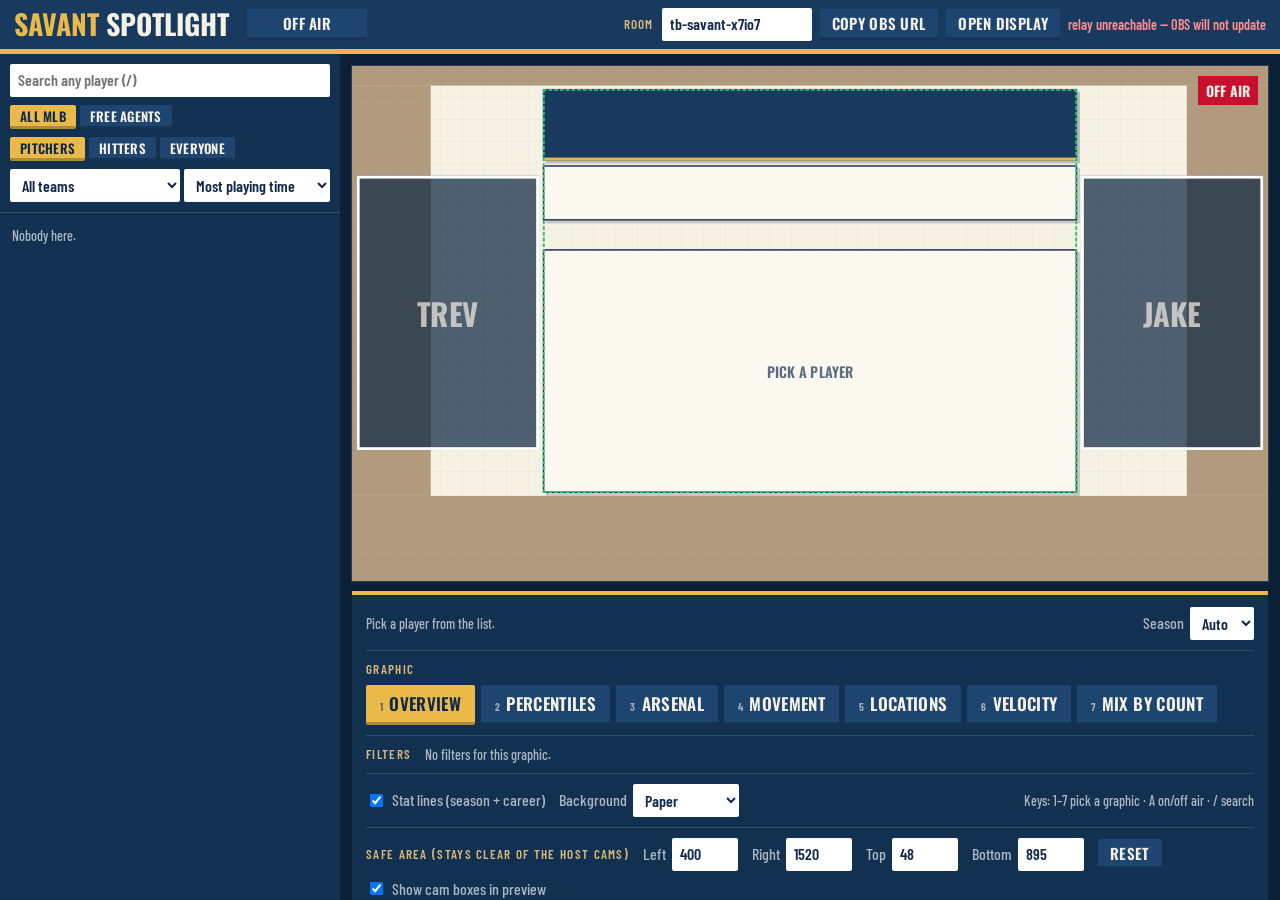
==== control.html @ 7bc6982e "Savant Spotlight: league-wide Savant graphics for Talkin' Baseball, control + OBS display Co-Authore" ====
<!doctype html>
<html lang="en">
<head>
<meta charset="utf-8">
<meta name="viewport" content="width=device-width, initial-scale=1">
<title>Savant Spotlight · Control</title>
<link rel="preconnect" href="https://fonts.googleapis.com">
<link href="https://fonts.googleapis.com/css2?family=Oswald:wght@500;600;700&family=Barlow+Condensed:ital,wght@0,500;0,600;0,700;1,500&display=swap" rel="stylesheet">
<link rel="stylesheet" href="ss.css">
<style>
  * { box-sizing: border-box; }
  html, body { margin: 0; height: 100%; }
  body { --ui: #0b1f36; --ui2: #12304f; --ui3: #1d4570; --line: rgba(246,241,229,.14); --txt: #f6f1e5; --dim: #a9b6c4;
    background: var(--ui); color: var(--txt); font: 500 16px/1.3 var(--cond); display: grid; grid-template-rows: auto 1fr; overflow: hidden; }
  button, input, select { font: inherit; color: inherit; }
  button { background: var(--ui3); border: 0; border-bottom: 3px solid rgba(0,0,0,.25); border-radius: 2px; padding: 6px 12px 5px; cursor: pointer; white-space: nowrap;
    font: 600 15px/1.1 var(--head); text-transform: uppercase; letter-spacing: .02em; }
  button:hover { background: #275a8f; }
  button.act { background: var(--gold); color: var(--ink); }
  input[type=text], input[type=number], select { background: #fff; color: var(--ink); border: 0; border-radius: 2px; padding: 6px 8px; font-weight: 600; }
  input[type=number] { width: 66px; }
  label { display: inline-flex; align-items: center; gap: 6px; color: var(--dim); }
  .k { font: 600 13px var(--cond); letter-spacing: .1em; color: var(--tan); text-transform: uppercase; }

  header { display: flex; align-items: center; gap: 8px; padding: 8px 14px; background: var(--navy); border-bottom: 5px solid var(--gold); flex-wrap: wrap; }
  header h1 { margin: 0 10px 0 0; font: 700 28px/1 var(--head); text-transform: uppercase; }
  header h1 b { color: var(--gold); }
  .grow { flex: 1; }
  .status { font: 600 14px var(--cond); color: var(--dim); }
  .status.ok { color: #7ed99d; } .status.bad { color: #ff8a8d; }
  #airBtn { min-width: 120px; }
  #airBtn.live { background: var(--red); }

  main { display: grid; grid-template-columns: 340px 1fr; min-height: 0; }
  #pool { display: flex; flex-direction: column; min-height: 0; background: var(--ui2); }
  .pool-top { padding: 10px; display: grid; gap: 8px; border-bottom: 1px solid var(--line); }
  .filters { display: flex; gap: 4px; flex-wrap: wrap; align-items: center; }
  .filters button { padding: 4px 10px 3px; font-size: 13px; }
  #list { overflow-y: auto; flex: 1; padding: 4px 6px; }
  .row { display: grid; grid-template-columns: 46px 1fr auto; gap: 8px; align-items: center; padding: 6px; cursor: pointer; user-select: none;
    border-left: 4px solid transparent; border-bottom: 1px solid var(--line); }
  .row:hover { background: rgba(246,241,229,.06); }
  .row.sel { border-left-color: var(--gold); background: rgba(233,185,73,.12); }
  .row .hs { width: 46px; height: 46px; border-radius: 50%; overflow: hidden; background: var(--tc); border: 2px solid var(--paper); }
  .row .hs img { width: 100%; height: 120%; object-fit: cover; object-position: 50% 0; }
  .row .n { font: 600 18px/1 var(--head); text-transform: uppercase; }
  .row .m { font: 500 14px var(--cond); color: var(--dim); margin-top: 3px; white-space: nowrap; overflow: hidden; text-overflow: ellipsis; }
  .row .fa { color: #ff8a8d; font-weight: 700; }
  .row .cc { font: 700 12px/1 var(--cond); letter-spacing: .06em; color: var(--dim); text-align: right; }
  .row .cc b { display: block; font: 600 18px/1 var(--head); color: var(--gold); }
  .sect { font: 700 13px var(--cond); letter-spacing: .12em; color: var(--tan); padding: 12px 6px 4px; }
  .more { padding: 10px 6px; color: var(--dim); font-size: 14px; }

  #centre { display: flex; flex-direction: column; min-height: 0; min-width: 0; padding: 12px; gap: 10px; overflow-y: auto; }
  #preview { position: relative; width: 100%; aspect-ratio: 16 / 9; overflow: hidden; background: #000; outline: 1px solid var(--line); flex: none; }
  #preview .stage.off .panel { opacity: .35; transform: none; }
  .offtag { position: absolute; right: 10px; top: 10px; font: 700 14px var(--head); background: var(--red); padding: 4px 8px; display: none; z-index: 3; }
  body.offair .offtag { display: block; }
  .guides { position: absolute; inset: 0; pointer-events: none; z-index: 2; }
  body.noguides .guides { display: none; }
  .guides .mask { position: absolute; background: rgba(120,85,40,.55); }
  .guides .cam { position: absolute; background: rgba(15,39,66,.72); border: 6px solid #fff; display: grid; place-items: center;
    font: 700 64px var(--head); color: rgba(246,241,229,.7); text-transform: uppercase; }
  .guides .safe { position: absolute; border: 4px dashed #2fbf71; }

  #insp { display: flex; flex-direction: column; gap: 10px; background: var(--ui2); padding: 12px 14px; border-top: 4px solid var(--gold); }
  .bar { display: flex; gap: 8px 14px; flex-wrap: wrap; align-items: center; }
  .bar + .bar { padding-top: 10px; border-top: 1px solid var(--line); }
  #views { display: flex; gap: 6px; flex-wrap: wrap; }
  #views button { padding: 10px 14px 8px; font-size: 17px; }
  #views button small { font: 700 11px var(--cond); opacity: .6; margin-right: 6px; }
  .who { display: flex; gap: 12px; align-items: center; min-width: 0; }
  .who .n { font: 700 24px/1 var(--head); text-transform: uppercase; }
  .who .m { font: 500 15px var(--cond); color: var(--dim); margin-top: 3px; }
  .help { font: 500 14px var(--cond); color: var(--dim); }
  .opt[hidden] { display: none !important; }
  #loading { position: fixed; inset: 0; display: grid; place-items: center; background: rgba(11,31,54,.85); font: 700 28px var(--head); color: var(--gold); z-index: 50; text-transform: uppercase; }
</style>
</head>
<body>
<header>
  <h1><b>SAVANT</b> SPOTLIGHT</h1>
  <button id="airBtn" title="Fade the graphic in / out on the display (A)">OFF AIR</button>
  <span class="grow"></span>
  <span class="k">room</span><input type="text" id="room" style="width:150px">
  <button id="copyUrl">Copy OBS URL</button>
  <button id="openOut">Open display</button>
  <span class="status" id="net">not sent</span>
</header>
<main>
  <section id="pool">
    <div class="pool-top">
      <input type="text" id="q" placeholder="Search any player (/)">
      <div class="filters" id="scope"></div>
      <div class="filters" id="roleF"></div>
      <div class="filters">
        <select id="teamF" style="flex:1"></select>
        <select id="sort"><option value="pt">Most playing time</option><option value="card">Fullest Savant card</option><option value="name">Name</option></select>
      </div>
    </div>
    <div id="list"></div>
  </section>
  <section id="centre">
    <div id="preview"><div class="offtag">OFF AIR</div></div>
    <div id="insp">
      <div class="bar">
        <div class="who" id="who"><span class="help">Pick a player from the list.</span></div>
        <span class="grow"></span>
        <label class="opt" id="roleWrap">Show as <select id="role"><option value="pit">Pitcher</option><option value="bat">Hitter</option></select></label>
        <label>Season <select id="year"></select></label>
      </div>
      <div class="bar">
        <span class="k">graphic</span>
        <div id="views"></div>
      </div>
      <div class="bar" id="optsBar">
        <span class="k">filters</span>
        <label class="opt" id="o-side">Opponent <select id="side"><option value="all">Everyone</option><option value="L">Lefties</option><option value="R">Righties</option></select></label>
        <label class="opt" id="o-loc">Pitches <select id="loc"></select></label>
        <label class="opt" id="o-spray">Batted balls <select id="spray"></select></label>
        <label class="opt" id="o-zm">Zone stat <select id="zm"></select></label>
        <span class="help" id="noOpts">No filters for this graphic.</span>
      </div>
      <div class="bar">
        <label><input type="checkbox" id="lines"> Stat lines (season + career)</label>
        <label>Background <select id="bg"><option value="paper">Paper</option><option value="clear">Transparent</option></select></label>
        <span class="grow"></span>
        <span class="help">Keys: 1–7 pick a graphic · A on/off air · / search</span>
      </div>
      <div class="bar">
        <span class="k">safe area (stays clear of the host cams)</span>
        <label>Left <input type="number" id="safeL" step="5"></label>
        <label>Right <input type="number" id="safeR" step="5"></label>
        <label>Top <input type="number" id="safeT" step="5"></label>
        <label>Bottom <input type="number" id="safeB" step="5"></label>
        <button id="safeReset">Reset</button>
        <label><input type="checkbox" id="guides"> Show cam boxes in preview</label>
      </div>
    </div>
  </section>
</main>
<div id="loading">LOADING…</div>
<script src="ss.js"></script>
<script>
'use strict';
(() => {
  const $ = id => document.getElementById(id);
  const params = new URLSearchParams(location.search);
  const HUB = SS.hubOf(params);
  const STORE = 'ss-control-v1';

  // ── state ──
  const DEF = { room: 'tb-savant-' + Math.random().toString(36).slice(2, 7), on: false, id: null, role: 'pit', view: 'overview', year: 'auto', yearUsed: SS.SEASON,
    opts: { side: 'all', loc: 'all', spray: 'all', zm: 'xwoba' }, lines: true, bg: 'paper', safe: Object.assign({}, SS.SAFE_DEFAULT), guides: true,
    pool: { scope: 'all', role: 'pit', team: '', sort: 'pt' } };
  let S;
  try { S = Object.assign({}, DEF, JSON.parse(localStorage.getItem(STORE) || '{}')); } catch { S = Object.assign({}, DEF); }
  S.opts = Object.assign({}, DEF.opts, S.opts); S.pool = Object.assign({}, DEF.pool, S.pool); S.safe = Object.assign({}, DEF.safe, S.safe);
  if (params.get('room')) S.room = params.get('room');
  const save = () => { try { localStorage.setItem(STORE, JSON.stringify(S)); } catch {} };

  // ── stage preview ──
  const stage = SS.createStage($('preview'));
  const fit = () => { stage.el.style.transform = `scale(${$('preview').clientWidth / 1920})`; };
  new ResizeObserver(fit).observe($('preview'));
  fit();
  // show frame + camera boxes, drawn over the preview only (never sent to the display)
  const guides = document.createElement('div');
  guides.className = 'guides';
  stage.el.appendChild(guides);
  function drawGuides() {
    const s = S.safe, C = SS.CAMS, v = C.video, h = C.bottom - C.top;
    const box = (cls, x, y, w, hh, t = '') => `<div class="${cls}" style="left:${x}px;top:${y}px;width:${w}px;height:${hh}px">${t}</div>`;
    guides.innerHTML =
      box('mask', 0, 0, 1920, v.t) + box('mask', 0, v.b, 1920, 1080 - v.b) + box('mask', 0, v.t, v.l, v.b - v.t) + box('mask', v.r, v.t, 1920 - v.r, v.b - v.t) +
      box('cam', 10, C.top, Math.max(60, s.l - 18), h, 'Trev') + box('cam', s.r + 8, C.top, Math.max(60, 1910 - s.r - 8), h, 'Jake') +
      box('safe', s.l, s.t, s.r - s.l, s.b - s.t);
  }

  const net = (t, c) => { $('net').textContent = t; $('net').className = 'status ' + c; };
  const send = SS.publisher(HUB, () => S.room, net);
  const wire = () => ({ app: 'ss', seq: Date.now(), on: S.on, id: S.id, role: S.role, view: S.view, year: S.yearUsed, opts: S.opts, lines: S.lines, bg: S.bg, safe: S.safe });
  let pubT = 0;
  function commit() {
    save(); draw();
    clearTimeout(pubT);
    pubT = setTimeout(() => send(wire()), 0);
  }

  // ── season: "auto" uses this year unless he barely played, then last year ──
  async function resolveYear() {
    if (S.year !== 'auto') { S.yearUsed = +S.year; return; }
    S.yearUsed = SS.SEASON;
    if (!S.id) return;
    const [now, prev] = await Promise.all([SS.league(SS.SEASON), SS.league(SS.SEASON - 1)].map(p => p.catch(() => null)));
    const a = now ? SS.cardCount(now, S.role, S.id) : 0, b = prev ? SS.cardCount(prev, S.role, S.id) : 0;
    const used = now?.[S.role][S.id]?.val, pt = S.role === 'pit' ? parseFloat(used?.p_formatted_ip || 0) : (used?.pa || 0);
    if (a < 5 && b > a && pt < (S.role === 'pit' ? 25 : 100)) S.yearUsed = SS.SEASON - 1;
  }

  // ── pool ──
  const P = id => SS.DB.players[id];
  const lg = () => SS.league(SS.SEASON);
  let L0 = null;
  // a two-way player browses as a pitcher under the Pitchers filter
  const roleFor = p => p.two && S.pool.role === 'pit' ? 'pit' : p.role;
  const ptOf = p => { const r = roleFor(p), v = L0?.[r]?.[p.id]?.val; return r === 'pit' ? parseFloat(v?.p_formatted_ip || 0) : (v?.pa || 0); };
  const norm = s => (s || '').normalize('NFD').replace(/[̀-ͯ]/g, '').toLowerCase();
  function quick(p) {
    const r = roleFor(p), v = L0?.[r]?.[p.id]?.val;
    if (!v) return 'no ' + SS.SEASON + ' Statcast';
    if (r === 'pit') return `${v.p_era != null ? (+v.p_era).toFixed(2) + ' ERA' : ''} · ${v.p_formatted_ip || 0} IP`;
    return `${v.pa || 0} PA · ${v.xwoba != null ? (+v.xwoba).toFixed(3).replace(/^0/, '') + ' xwOBA' : ''}`;
  }
  function rowHTML(p) {
    const t = SS.team(p.fa ? (p.fa.to || p.fa.from) : p.teamId);
    const where = p.fa ? `<span class="fa">${p.fa.to ? 'SIGNED ' + (SS.team(p.fa.to)?.abbr || '') : 'FA'}</span>${!p.fa.to && t ? ' · ex-' + t.abbr : ''}` : (t ? t.abbr : '—');
    const cc = L0 ? SS.cardCount(L0, roleFor(p), p.id) : 0;
    return `<div class="row${p.id === S.id ? ' sel' : ''}" data-id="${p.id}"><div class="hs" style="--tc:${t?.color || '#2a3b4c'}"><img loading="lazy" src="${SS.headshot(p.id, 120)}" alt=""></div>` +
      `<div><div class="n">${SS.esc(p.name)}</div><div class="m">${roleFor(p) === 'pit' ? (p.throws || '') + 'HP' : SS.esc(p.pos)} · ${where} · ${SS.esc(quick(p))}</div></div>` +
      `<div class="cc"><b>${cc || '–'}</b>CARD</div></div>`;
  }
  let remote = [], remoteQ = '', rT = 0;
  function drawList() {
    const q = norm($('q').value.trim()), f = S.pool;
    let list = Object.values(SS.DB.players).filter(p => p.name);
    // a typed name searches everybody; the buttons only shape the browse list
    if (q) list = list.filter(p => norm(p.name).includes(q));
    else {
      if (f.scope === 'fa') list = list.filter(p => p.fa);
      if (f.role !== 'all') list = list.filter(p => p.role === f.role || (p.two && f.role === 'pit'));
      if (f.team) list = list.filter(p => String(p.fa ? (p.fa.to || p.fa.from) : p.teamId) === f.team);
    }
    const sorters = { pt: (a, b) => ptOf(b) - ptOf(a), card: (a, b) => (SS.cardCount(L0, roleFor(b), b.id) - SS.cardCount(L0, roleFor(a), a.id)) || ptOf(b) - ptOf(a), name: (a, b) => a.name.localeCompare(b.name) };
    if (L0 || f.sort === 'name') list.sort(sorters[f.sort] || sorters.pt);
    const CAP = 250;
    let h = list.slice(0, CAP).map(rowHTML).join('');
    if (list.length > CAP) h += `<div class="more">${list.length - CAP} more — search or filter to narrow it down</div>`;
    if (!list.length) h += `<div class="more">Nobody here${q ? ' by that name' : ''}.</div>`;
    const extra = remote.filter(p => !list.includes(p));
    if (q && extra.length) h += `<div class="sect">MORE PLAYERS (ANY SEASON)</div>` + extra.map(rowHTML).join('');
    $('list').innerHTML = h;
  }
  $('list').onclick = e => { const r = e.target.closest('.row'); if (r) pick(+r.dataset.id); };
  $('q').addEventListener('input', () => {
    drawList();
    const q = $('q').value.trim();
    clearTimeout(rT);
    if (q.length < 3) { remote = []; return; }
    rT = setTimeout(async () => { remoteQ = q; const r = await SS.search(q); if (remoteQ === q) { remote = r; drawList(); } }, 350);
  });
  function filterButtons(host, items, key) {
    host.innerHTML = items.map(([v, t]) => `<button data-v="${v}" class="${S.pool[key] === v ? 'act' : ''}">${t}</button>`).join('');
    host.onclick = e => { const b = e.target.closest('button'); if (!b) return; S.pool[key] = b.dataset.v; save(); filterButtons(host, items, key); drawList(); };
  }
  filterButtons($('scope'), [['all', 'All MLB'], ['fa', 'Free agents']], 'scope');
  filterButtons($('roleF'), [['pit', 'Pitchers'], ['bat', 'Hitters'], ['all', 'Everyone']], 'role');
  $('teamF').innerHTML = '<option value="">All teams</option>' + Object.entries(SS.TEAMS).sort((a, b) => a[1][2].localeCompare(b[1][2])).map(([id, t]) => `<option value="${id}">${t[2]}</option>`).join('');
  $('teamF').value = S.pool.team; $('teamF').onchange = () => { S.pool.team = $('teamF').value; save(); drawList(); };
  $('sort').value = S.pool.sort; $('sort').onchange = () => { S.pool.sort = $('sort').value; save(); drawList(); };

  async function pick(id) {
    const p = P(id) || await SS.ensure(id);
    if (!p) return;
    S.id = id;
    S.role = roleFor(p);
    if (!SS.VIEWS[S.role].some(v => v.key === S.view)) S.view = 'overview';
    await resolveYear();
    commit(); drawList();
  }

  // ── inspector ──
  function draw() {
    document.body.classList.toggle('offair', !S.on);
    document.body.classList.toggle('noguides', !S.guides);
    $('airBtn').textContent = S.on ? 'ON AIR' : 'OFF AIR';
    $('airBtn').classList.toggle('live', S.on);
    const p = S.id && P(S.id);
    $('who').innerHTML = p ? `<div><div class="n">${SS.esc(p.name)}</div><div class="m">${S.role === 'pit' ? 'Pitcher' : 'Hitter'} · showing ${S.yearUsed}${S.year === 'auto' && S.yearUsed !== SS.SEASON ? ' (auto: not enough ' + SS.SEASON + ' data)' : ''}</div></div>`
      : '<span class="help">Pick a player from the list.</span>';
    $('roleWrap').hidden = !(p && p.two);
    $('role').value = S.role;
    const views = SS.VIEWS[S.role];
    $('views').innerHTML = views.map((v, i) => `<button data-v="${v.key}" class="${v.key === S.view ? 'act' : ''}"><small>${i + 1}</small>${v.name}</button>`).join('');
    const v = SS.viewOf(S.role, S.view);
    $('o-side').hidden = !v.side; $('o-loc').hidden = !v.loc; $('o-spray').hidden = !v.spray; $('o-zm').hidden = !v.zm;
    $('noOpts').hidden = !!(v.side || v.loc || v.spray || v.zm);
    $('side').options[1].text = S.role === 'pit' ? 'Left-handed hitters' : 'Left-handed pitchers';
    $('side').options[2].text = S.role === 'pit' ? 'Right-handed hitters' : 'Right-handed pitchers';
    for (const k of ['side', 'loc', 'spray', 'zm']) $(k).value = S.opts[k];
    $('year').value = String(S.year);
    $('lines').checked = S.lines; $('bg').value = S.bg; $('guides').checked = S.guides;
    for (const [k, id] of [['l', 'safeL'], ['r', 'safeR'], ['t', 'safeT'], ['b', 'safeB']]) $(id).value = S.safe[k];
    drawGuides();
    stage.render(Object.assign(wire(), { on: true }));
  }
  $('views').onclick = e => { const b = e.target.closest('button'); if (!b) return; S.view = b.dataset.v; commit(); };
  $('loc').innerHTML = Object.entries(SS.LOC_FILTER).map(([k, f]) => `<option value="${k}">${f.lab.toLowerCase()}</option>`).join('');
  $('spray').innerHTML = Object.entries(SS.SPRAY_FILTER).map(([k, f]) => `<option value="${k}">${f.lab.toLowerCase()}</option>`).join('');
  $('zm').innerHTML = Object.entries(SS.ZONE_METRIC).map(([k, f]) => `<option value="${k}">${f.lab}</option>`).join('');
  for (const k of ['side', 'loc', 'spray', 'zm']) $(k).onchange = () => { S.opts[k] = $(k).value; commit(); };
  $('year').innerHTML = '<option value="auto">Auto</option>' + Array.from({ length: SS.SEASON - SS.FIRST_YEAR + 1 }, (_, i) => SS.SEASON - i).map(y => `<option value="${y}">${y}</option>`).join('');
  $('year').onchange = async () => { S.year = $('year').value === 'auto' ? 'auto' : +$('year').value; await resolveYear(); commit(); };
  $('role').onchange = () => { S.role = $('role').value; if (!SS.VIEWS[S.role].some(v => v.key === S.view)) S.view = 'overview'; resolveYear().then(commit); };
  $('lines').onchange = () => { S.lines = $('lines').checked; commit(); };
  $('bg').onchange = () => { S.bg = $('bg').value; commit(); };
  $('airBtn').onclick = () => { S.on = !S.on; commit(); };
  for (const [k, id] of [['l', 'safeL'], ['r', 'safeR'], ['t', 'safeT'], ['b', 'safeB']]) $(id).onchange = () => { S.safe[k] = +$(id).value || SS.SAFE_DEFAULT[k]; commit(); };
  $('safeReset').onclick = () => { S.safe = Object.assign({}, SS.SAFE_DEFAULT); commit(); };
  $('guides').onchange = () => { S.guides = $('guides').checked; save(); draw(); };

  document.addEventListener('keydown', e => {
    if (e.target.matches('input, select, textarea')) { if (e.key === 'Escape') e.target.blur(); return; }
    if (e.key === '/') { e.preventDefault(); $('q').focus(); return; }
    if (e.key === 'a' || e.key === 'A') { S.on = !S.on; commit(); return; }
    const n = +e.key, views = SS.VIEWS[S.role];
    if (n >= 1 && n <= views.length) { S.view = views[n - 1].key; commit(); }
  });

  $('room').value = S.room;
  $('room').addEventListener('change', () => { S.room = $('room').value.trim() || DEF.room; $('room').value = S.room; commit(); });
  const outUrl = () => new URL('display.html', location.href.split('#')[0].split('?')[0]).href + '?room=' + encodeURIComponent(S.room) + (params.get('hub') ? '&hub=' + encodeURIComponent(HUB) : '');
  $('copyUrl').onclick = async () => {
    try { await navigator.clipboard.writeText(outUrl()); $('copyUrl').textContent = 'Copied!'; }
    catch { prompt('OBS Browser Source URL (1920×1080):', outUrl()); }
    setTimeout(() => $('copyUrl').textContent = 'Copy OBS URL', 1400);
  };
  $('openOut').onclick = () => window.open(outUrl(), 'ss-out', 'width=960,height=540');

  // ── boot ──
  draw();
  SS.load(msg => { $('loading').textContent = msg || 'LOADING…'; }).then(async () => {
    L0 = await lg().catch(() => null);
    $('loading').style.display = 'none';
    drawList();
    commit();
  });
})();
</script>
</body>
</html>
---- ss.css ----
/* Savant Spotlight — stage styles shared by the control preview + OBS display.
   Same Talkin' Baseball package as 5-Tool Free Agent: cream paper, navy bar, gold rule, condensed type,
   square edges and hard offset shadows. Savant's own marks (percentile bubbles, pitch colours) stay Savant's. */
:root {
  --navy: #173a5e; --navy-dk: #0f2742; --ink: #13294b; --paper: #f6f1e5; --paper2: #ece4d2; --card: #fbf8f0; --tan: #d9b77c;
  --gold: #e9b949; --gold-dk: #a8790a; --red: #c8102e; --green: #1d7f45; --slate: #5d6e82; --rule: rgba(19,41,75,.14);
  --head: 'Oswald', 'Arial Narrow', sans-serif; --cond: 'Barlow Condensed', 'Arial Narrow', sans-serif;
}
.stage { position: absolute; left: 0; top: 0; width: 1920px; height: 1080px; transform-origin: 0 0; overflow: hidden;
  font-family: var(--cond); color: var(--ink); }
.stage .backdrop { position: absolute; inset: 0; background-color: var(--paper);
  background-image: repeating-linear-gradient(0deg, rgba(23,58,94,.035) 0 2px, transparent 2px 46px),
    repeating-linear-gradient(90deg, rgba(23,58,94,.035) 0 2px, transparent 2px 46px); }
.stage.clear .backdrop { display: none; }

.panel { position: absolute; display: flex; flex-direction: column; gap: 10px; transition: opacity .45s, transform .55s cubic-bezier(.3,1.2,.5,1); }
.stage.off .panel { opacity: 0; transform: translateY(50px); }

/* ── header: headshot on team colour, name, logo ── */
.hd { position: relative; flex: 0 0 150px; display: flex; background: var(--navy); color: var(--paper);
  border-bottom: 6px solid var(--gold); box-shadow: 6px 6px 0 rgba(15,39,66,.25); overflow: hidden; }
.hd.in { animation: slideIn .55s cubic-bezier(.3,1.2,.5,1); }
@keyframes slideIn { from { transform: translateX(-40px); opacity: 0; } }
.hd .shot { flex: 0 0 150px; position: relative; background: var(--tc, #2a3b4c); border-right: 6px solid var(--gold); overflow: hidden; }
.hd .shot img { position: absolute; left: 50%; bottom: -4px; height: 116%; transform: translateX(-50%); }
.hd .pid { flex: 1; min-width: 0; padding: 16px 22px 0; }
.hd .kick { font: 700 17px/1 var(--cond); letter-spacing: .14em; color: var(--gold); text-transform: uppercase; white-space: nowrap; }
.hd .kick .fa { background: var(--red); color: #fff; padding: 3px 8px 2px; margin-right: 8px; letter-spacing: .1em; }
.hd .nm { font: 700 66px/1 var(--head); text-transform: uppercase; white-space: nowrap; overflow: hidden; text-overflow: ellipsis; margin-top: 7px; letter-spacing: .005em; }
.hd .nm.long { font-size: 54px; margin-top: 12px; }
.hd .meta { font: 600 22px/1 var(--cond); letter-spacing: .08em; color: var(--tan); margin-top: 9px; text-transform: uppercase; white-space: nowrap; }
.hd .logo { flex: 0 0 116px; height: 116px; align-self: center; margin: 0 22px 0 6px; object-fit: contain; }
.hd .logo.was { opacity: .35; filter: grayscale(1); }

/* ── stat lines ── */
/* fixed height, so the chart below is laid out at its final size even before the lines arrive */
.lines { flex: 0 0 116px; box-sizing: border-box; overflow: hidden; background: var(--card); border: 3px solid var(--ink); box-shadow: 6px 6px 0 rgba(15,39,66,.2); }
.lines .none { display: flex; height: 100%; align-items: center; justify-content: center; font: 600 22px var(--head); color: #a3acb6; text-transform: uppercase; }
.stage.nolines .lines { display: none; }
.lines table { width: 100%; border-collapse: collapse; table-layout: fixed; }
.lines th { font: 700 15px/1 var(--cond); letter-spacing: .1em; color: var(--paper); background: var(--ink); padding: 6px 0 5px; }
.lines td { font: 600 27px/1 var(--head); text-align: center; padding: 7px 0 6px; white-space: nowrap; }
.lines tr + tr td { border-top: 2px solid var(--rule); }
.lines .rl { width: 118px; text-align: left; padding-left: 14px; font: 700 18px/1 var(--cond); letter-spacing: .1em; color: var(--gold-dk); }
.lines th.rl { color: var(--paper); }
.lines td.dim { color: #a3acb6; }

/* ── view title + body ── */
.vt { flex: 0 0 40px; display: flex; align-items: stretch; justify-content: space-between; }
.vt b { font: 700 27px/40px var(--head); background: var(--ink); color: var(--paper); padding: 0 18px; text-transform: uppercase; letter-spacing: .02em;
  border-bottom: 4px solid var(--gold); box-sizing: border-box; }
.vt span { align-self: flex-end; font: 700 16px/1 var(--cond); letter-spacing: .12em; color: var(--slate); text-transform: uppercase; padding-bottom: 4px; }
.vt span i { font-style: normal; color: var(--red); }
.body { position: relative; flex: 1; min-height: 0; background: var(--card); border: 3px solid var(--ink); box-shadow: 6px 6px 0 rgba(15,39,66,.2); overflow: hidden; }
.vw { position: absolute; inset: 0; }
.vw.in { animation: fadeUp .5s ease-out; }
@keyframes fadeUp { from { opacity: 0; transform: translateY(14px); } }
.sub { position: absolute; top: 0; bottom: 0; }

.empty { position: absolute; inset: 0; display: flex; flex-direction: column; align-items: center; justify-content: center; gap: 10px;
  font: 600 30px/1.1 var(--head); color: var(--slate); text-transform: uppercase; text-align: center; padding: 0 60px; }
.empty small { font: 600 20px/1.3 var(--cond); letter-spacing: .04em; text-transform: none; }
.loading { position: absolute; inset: 0; display: flex; align-items: center; justify-content: center; gap: 16px;
  font: 700 24px var(--cond); letter-spacing: .14em; color: var(--slate); }
.loading i { width: 26px; height: 26px; border: 4px solid var(--gold); border-top-color: var(--ink); border-radius: 50%; animation: spin .8s linear infinite; }
@keyframes spin { to { transform: rotate(360deg); } }

/* ── percentile card (Savant's bars) ── */
.pc { position: absolute; inset: 16px 26px 16px 18px; display: grid; grid-auto-flow: column; column-gap: 40px; }
.pr { display: grid; grid-template-columns: var(--lw, 200px) 1fr var(--vw, 96px); align-items: center; column-gap: 18px; }
.pl { font: 600 var(--fs, 25px)/1 var(--cond); text-transform: uppercase; letter-spacing: .02em; text-align: right; white-space: nowrap; }
.pt { position: relative; height: 8px; background: #ddd6c6;
  background-image: linear-gradient(90deg, transparent calc(10% - 1px), rgba(19,41,75,.35) calc(10% - 1px) calc(10% + 1px), transparent calc(10% + 1px) calc(50% - 1px),
    rgba(19,41,75,.35) calc(50% - 1px) calc(50% + 1px), transparent calc(50% + 1px) calc(90% - 1px), rgba(19,41,75,.35) calc(90% - 1px) calc(90% + 1px), transparent calc(90% + 1px)); }
.pf { position: absolute; left: 0; top: 0; bottom: 0; animation: growW 1s cubic-bezier(.2,.9,.3,1) both; animation-delay: calc(var(--i) * 45ms); }
.pb { position: absolute; top: 50%; width: var(--bd, 44px); height: var(--bd, 44px); margin: calc(var(--bd, 44px) / -2) 0 0 calc(var(--bd, 44px) / -2);
  border-radius: 50%; box-sizing: border-box; border: 3px solid #fff; color: #fff; text-align: center;
  font: 700 calc(var(--bd, 44px) * .46)/calc(var(--bd, 44px) - 6px) var(--head); box-shadow: 0 2px 0 rgba(0,0,0,.18);
  animation: growL 1s cubic-bezier(.2,.9,.3,1) both; animation-delay: calc(var(--i) * 45ms); }
.pl sup { color: var(--gold-dk); font-size: .8em; margin-left: 2px; }
.pr.est .pb { border-style: dashed; }
.estnote { position: absolute; left: 22px; bottom: 6px; font: 700 14px/1 var(--cond); letter-spacing: .06em; color: var(--slate); text-transform: uppercase; }
.pv { font: 500 calc(var(--fs, 25px) * .95)/1 var(--head); color: var(--slate); white-space: nowrap; }
@keyframes growW { from { width: 0; } }
@keyframes growL { from { left: 0; } }

/* ── arsenal table ── */
.ars { position: absolute; inset: 14px 18px; display: grid; grid-template-columns: 250px 1fr repeat(8, 84px); align-content: start; }
.ars > div { display: flex; align-items: center; justify-content: center; border-top: 2px solid var(--rule); font: 600 27px/1 var(--head); }
.ars > .h { border: 0; font: 700 14px/1.05 var(--cond); letter-spacing: .1em; color: var(--slate); text-align: center; height: 38px; }
.ars > .h.l { justify-content: flex-start; }
.ars .pn { justify-content: flex-start; gap: 12px; font-size: 26px; text-transform: uppercase; white-space: nowrap; }
.ars .pn i { width: 16px; align-self: stretch; margin: 8px 0; flex: 0 0 16px; }
.ars .pn small { display: block; font: 700 14px/1 var(--cond); letter-spacing: .1em; color: var(--slate); margin-top: 3px; }
.ars .use { justify-content: flex-start; gap: 10px; padding: 0 12px 0 4px; }
.ars .use em { height: 26px; transform-origin: left; animation: growX .8s cubic-bezier(.2,.9,.3,1) both; animation-delay: calc(var(--i) * 70ms); }
.ars .use b { font: 600 24px var(--head); }
.ars .sm { font-size: 15px; color: var(--slate); font-family: var(--cond); font-weight: 700; margin-left: 4px; }
.ars .pill { min-width: 64px; padding: 6px 6px 5px; text-align: center; color: #fff; font-size: 23px; box-sizing: border-box; }
@keyframes growX { from { transform: scaleX(0); } }

/* ── SVG charts: text is styled here so sizes read like px at 1080p ── */
.chart { position: absolute; left: 0; top: 0; overflow: visible; }
.chart text { font-family: var(--cond); }
.t-ax { font: 600 17px var(--cond); fill: var(--slate); letter-spacing: .04em; }
.t-axb { font: 700 16px var(--cond); fill: var(--slate); letter-spacing: .12em; }
.t-lab { font: 600 22px var(--cond); fill: var(--ink); }
.t-head { font: 600 24px var(--head); fill: var(--ink); text-transform: uppercase; }
.t-big { font: 700 40px var(--head); fill: var(--ink); }
.t-num { font: 600 26px var(--head); fill: var(--ink); }
.t-code { font: 700 15px var(--head); fill: #fff; letter-spacing: .02em; }
.t-cell { font: 700 34px var(--head); }
.t-n { font: 700 14px var(--cond); letter-spacing: .08em; }
.grid-l { stroke: var(--rule); stroke-width: 2; fill: none; }
.grid-d { stroke: rgba(19,41,75,.22); stroke-width: 2; fill: none; stroke-dasharray: 5 6; }
.axis-l { stroke: rgba(19,41,75,.45); stroke-width: 2; }
.pop { transform-box: fill-box; transform-origin: center; animation: popIn .45s cubic-bezier(.3,1.6,.5,1) both; }
@keyframes popIn { from { transform: scale(0); } }
.fadein { animation: fade .7s ease-out both; }
@keyframes fade { from { opacity: 0; } }
.wipe { animation: wipe 1.1s cubic-bezier(.3,.8,.3,1) both; }
@keyframes wipe { from { clip-path: inset(0 100% 0 0); } to { clip-path: inset(0 0 0 0); } }
.draw { stroke-dasharray: 1; stroke-dashoffset: 1; animation: draw 1.1s cubic-bezier(.3,.6,.4,1) forwards; }
@keyframes draw { to { stroke-dashoffset: 0; } }
html.no-anim .draw { stroke-dashoffset: 0; }
.growx { transform-box: fill-box; transform-origin: left center; animation: growX .8s cubic-bezier(.2,.9,.3,1) both; }

/* side panels on charts */
.side { position: absolute; top: 0; bottom: 0; right: 0; padding: 22px 26px 18px 10px; box-sizing: border-box; display: flex; flex-direction: column; gap: 12px; }
.leg { display: grid; grid-template-columns: 18px 1fr auto; column-gap: 12px; align-items: center; padding: 8px 0; border-top: 2px solid var(--rule); }
.leg:first-child { border-top: 0; }
.leg i { width: 18px; height: 18px; border-radius: 50%; border: 2px solid var(--ink); box-sizing: border-box; }
.leg b { font: 600 24px/1 var(--head); text-transform: uppercase; white-space: nowrap; }
.leg span { font: 600 23px/1 var(--head); }
.leg small { grid-column: 2 / 4; font: 700 15px/1.2 var(--cond); letter-spacing: .06em; color: var(--slate); margin-top: 3px; text-transform: uppercase; }
.kpi { display: flex; align-items: baseline; justify-content: space-between; gap: 10px; border-top: 2px solid var(--rule); padding-top: 8px; }
.kpi:first-child { border-top: 0; padding-top: 0; }
.kpi span { font: 700 16px/1.1 var(--cond); letter-spacing: .1em; color: var(--slate); text-transform: uppercase; }
.kpi b { font: 700 38px/1 var(--head); white-space: nowrap; }
.kpi b small { font: 700 17px var(--cond); color: var(--slate); letter-spacing: .06em; margin-left: 6px; }
.kpi em { font-style: normal; font: 700 16px/1 var(--head); color: #fff; padding: 4px 7px 3px; margin-left: 8px; vertical-align: 6px; }
.note { font: 600 17px/1.3 var(--cond); color: var(--slate); letter-spacing: .02em; }
.chips { position: absolute; left: 0; right: 0; bottom: 10px; display: flex; flex-wrap: wrap; justify-content: center; gap: 6px 16px; }
.chips span { font: 700 17px/1 var(--cond); letter-spacing: .06em; display: flex; align-items: center; gap: 6px; text-transform: uppercase; }
.chips i { width: 14px; height: 14px; border-radius: 50%; border: 2px solid var(--ink); }

html.no-anim *, html.no-anim *::before, html.no-anim *::after { animation: none !important; transition: none !important; }
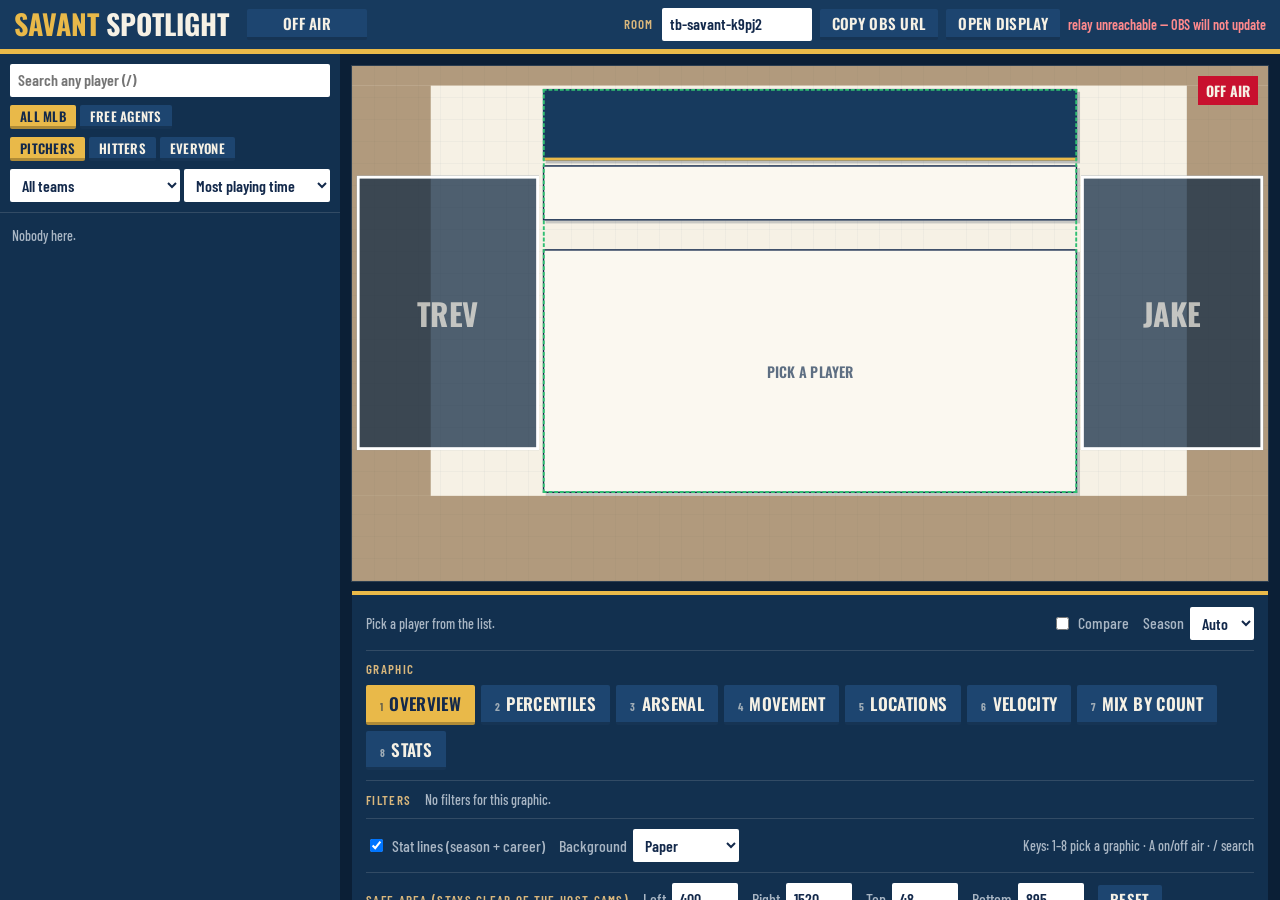
==== commit 082af1b1: "Add Stats graphic (season / career / season by season, auto-rotate) and two-player compare Co-Author" ====
--- a/control.html
+++ b/control.html
@@ -73,7 +73,13 @@
   .who .n { font: 700 24px/1 var(--head); text-transform: uppercase; }
   .who .m { font: 500 15px var(--cond); color: var(--dim); margin-top: 3px; }
   .help { font: 500 14px var(--cond); color: var(--dim); }
-  .opt[hidden] { display: none !important; }
+  .opt[hidden], .cmp[hidden] { display: none !important; }
+  .cmp { display: inline-flex; gap: 4px; }
+  .cmp button { max-width: 210px; overflow: hidden; text-overflow: ellipsis; }
+  .cmp button.act { background: var(--gold); color: var(--ink); }
+  .row.sel2 { border-left-color: #2f8fd8; background: rgba(47,143,216,.14); }
+  .row .slot { font: 700 12px var(--head); padding: 1px 5px; margin-left: 6px; background: var(--gold); color: var(--ink); }
+  .row.sel2 .slot { background: #2f8fd8; color: #fff; }
   #loading { position: fixed; inset: 0; display: grid; place-items: center; background: rgba(11,31,54,.85); font: 700 28px var(--head); color: var(--gold); z-index: 50; text-transform: uppercase; }
 </style>
 </head>
@@ -106,6 +112,8 @@
       <div class="bar">
         <div class="who" id="who"><span class="help">Pick a player from the list.</span></div>
         <span class="grow"></span>
+        <label><input type="checkbox" id="compare"> Compare</label>
+        <span class="cmp" id="cmpBox"><button id="slotA"></button><button id="slotB"></button><button id="swap" title="Swap A and B">⇄</button></span>
         <label class="opt" id="roleWrap">Show as <select id="role"><option value="pit">Pitcher</option><option value="bat">Hitter</option></select></label>
         <label>Season <select id="year"></select></label>
       </div>
@@ -119,13 +127,16 @@
         <label class="opt" id="o-loc">Pitches <select id="loc"></select></label>
         <label class="opt" id="o-spray">Batted balls <select id="spray"></select></label>
         <label class="opt" id="o-zm">Zone stat <select id="zm"></select></label>
+        <label class="opt" id="o-stat">Show <select id="stat"><option value="season">Season</option><option value="career">Career</option><option value="years">Season by season</option></select></label>
+        <label class="opt" id="o-rot"><input type="checkbox" id="rot"> Auto-rotate season ↔ career every <select id="rotSecs"><option value="10">10</option><option value="12">12</option><option value="15">15</option></select> sec</label>
+        <label class="opt" id="o-roty"><input type="checkbox" id="rotYears"> include season by season</label>
         <span class="help" id="noOpts">No filters for this graphic.</span>
       </div>
       <div class="bar">
         <label><input type="checkbox" id="lines"> Stat lines (season + career)</label>
         <label>Background <select id="bg"><option value="paper">Paper</option><option value="clear">Transparent</option></select></label>
         <span class="grow"></span>
-        <span class="help">Keys: 1–7 pick a graphic · A on/off air · / search</span>
+        <span class="help">Keys: 1–8 pick a graphic · A on/off air · / search</span>
       </div>
       <div class="bar">
         <span class="k">safe area (stays clear of the host cams)</span>
@@ -151,11 +162,12 @@
 
   // ── state ──
   const DEF = { room: 'tb-savant-' + Math.random().toString(36).slice(2, 7), on: false, id: null, role: 'pit', view: 'overview', year: 'auto', yearUsed: SS.SEASON,
-    opts: { side: 'all', loc: 'all', spray: 'all', zm: 'xwoba' }, lines: true, bg: 'paper', safe: Object.assign({}, SS.SAFE_DEFAULT), guides: true,
+    opts: { side: 'all', loc: 'all', spray: 'all', zm: 'xwoba', stat: 'season' }, compare: false, id2: null, role2: 'pit', year2Used: SS.SEASON, slot: 'A',
+    rot: { on: false, secs: 12, years: false, t0: 0 }, lines: true, bg: 'paper', safe: Object.assign({}, SS.SAFE_DEFAULT), guides: true,
     pool: { scope: 'all', role: 'pit', team: '', sort: 'pt' } };
   let S;
   try { S = Object.assign({}, DEF, JSON.parse(localStorage.getItem(STORE) || '{}')); } catch { S = Object.assign({}, DEF); }
-  S.opts = Object.assign({}, DEF.opts, S.opts); S.pool = Object.assign({}, DEF.pool, S.pool); S.safe = Object.assign({}, DEF.safe, S.safe);
+  S.opts = Object.assign({}, DEF.opts, S.opts); S.rot = Object.assign({}, DEF.rot, S.rot); S.pool = Object.assign({}, DEF.pool, S.pool); S.safe = Object.assign({}, DEF.safe, S.safe);
   if (params.get('room')) S.room = params.get('room');
   const save = () => { try { localStorage.setItem(STORE, JSON.stringify(S)); } catch {} };
 
@@ -179,7 +191,8 @@
 
   const net = (t, c) => { $('net').textContent = t; $('net').className = 'status ' + c; };
   const send = SS.publisher(HUB, () => S.room, net);
-  const wire = () => ({ app: 'ss', seq: Date.now(), on: S.on, id: S.id, role: S.role, view: S.view, year: S.yearUsed, opts: S.opts, lines: S.lines, bg: S.bg, safe: S.safe });
+  const wire = () => ({ app: 'ss', seq: Date.now(), on: S.on, id: S.id, role: S.role, view: S.view, year: S.yearUsed, opts: S.opts, lines: S.lines, bg: S.bg, safe: S.safe,
+    compare: S.compare && !!S.id2, id2: S.id2, role2: S.role2, year2: S.year2Used, rot: S.rot });
   let pubT = 0;
   function commit() {
     save(); draw();
@@ -188,14 +201,16 @@
   }
 
   // ── season: "auto" uses this year unless he barely played, then last year ──
+  async function yearFor(id, role) {
+    if (S.year !== 'auto') return +S.year;
+    if (!id) return SS.SEASON;
+    const [now, prev] = await Promise.all([SS.league(SS.SEASON), SS.league(SS.SEASON - 1)].map(p => p.catch(() => null)));
+    const a = now ? SS.cardCount(now, role, id) : 0, b = prev ? SS.cardCount(prev, role, id) : 0;
+    const used = now?.[role][id]?.val, pt = role === 'pit' ? parseFloat(used?.p_formatted_ip || 0) : (used?.pa || 0);
+    return a < 5 && b > a && pt < (role === 'pit' ? 25 : 100) ? SS.SEASON - 1 : SS.SEASON;
+  }
   async function resolveYear() {
-    if (S.year !== 'auto') { S.yearUsed = +S.year; return; }
-    S.yearUsed = SS.SEASON;
-    if (!S.id) return;
-    const [now, prev] = await Promise.all([SS.league(SS.SEASON), SS.league(SS.SEASON - 1)].map(p => p.catch(() => null)));
-    const a = now ? SS.cardCount(now, S.role, S.id) : 0, b = prev ? SS.cardCount(prev, S.role, S.id) : 0;
-    const used = now?.[S.role][S.id]?.val, pt = S.role === 'pit' ? parseFloat(used?.p_formatted_ip || 0) : (used?.pa || 0);
-    if (a < 5 && b > a && pt < (S.role === 'pit' ? 25 : 100)) S.yearUsed = SS.SEASON - 1;
+    [S.yearUsed, S.year2Used] = await Promise.all([yearFor(S.id, S.role), yearFor(S.id2, S.role2)]);
   }
 
   // ── pool ──
@@ -216,8 +231,9 @@
     const t = SS.team(p.fa ? (p.fa.to || p.fa.from) : p.teamId);
     const where = p.fa ? `<span class="fa">${p.fa.to ? 'SIGNED ' + (SS.team(p.fa.to)?.abbr || '') : 'FA'}</span>${!p.fa.to && t ? ' · ex-' + t.abbr : ''}` : (t ? t.abbr : '—');
     const cc = L0 ? SS.cardCount(L0, roleFor(p), p.id) : 0;
-    return `<div class="row${p.id === S.id ? ' sel' : ''}" data-id="${p.id}"><div class="hs" style="--tc:${t?.color || '#2a3b4c'}"><img loading="lazy" src="${SS.headshot(p.id, 120)}" alt=""></div>` +
-      `<div><div class="n">${SS.esc(p.name)}</div><div class="m">${roleFor(p) === 'pit' ? (p.throws || '') + 'HP' : SS.esc(p.pos)} · ${where} · ${SS.esc(quick(p))}</div></div>` +
+    const slot = p.id === S.id ? 'A' : S.compare && p.id === S.id2 ? 'B' : '';
+    return `<div class="row${slot === 'A' ? ' sel' : slot === 'B' ? ' sel2' : ''}" data-id="${p.id}"><div class="hs" style="--tc:${t?.color || '#2a3b4c'}"><img loading="lazy" src="${SS.headshot(p.id, 120)}" alt=""></div>` +
+      `<div><div class="n">${SS.esc(p.name)}${S.compare && slot ? `<span class="slot">${slot}</span>` : ''}</div><div class="m">${roleFor(p) === 'pit' ? (p.throws || '') + 'HP' : SS.esc(p.pos)} · ${where} · ${SS.esc(quick(p))}</div></div>` +
       `<div class="cc"><b>${cc || '–'}</b>CARD</div></div>`;
   }
   let remote = [], remoteQ = '', rT = 0;
@@ -262,8 +278,14 @@
   async function pick(id) {
     const p = P(id) || await SS.ensure(id);
     if (!p) return;
-    S.id = id;
-    S.role = roleFor(p);
+    if (S.compare && S.slot === 'B' && S.id) {
+      if (id === S.id) return;
+      S.id2 = id; S.role2 = roleFor(p);
+    } else {
+      S.id = id; S.role = roleFor(p);
+      if (S.id2 === id) S.id2 = null;
+      if (S.compare && !S.id2) S.slot = 'B';
+    }
     if (!SS.VIEWS[S.role].some(v => v.key === S.view)) S.view = 'overview';
     await resolveYear();
     commit(); drawList();
@@ -278,13 +300,21 @@
     const p = S.id && P(S.id);
     $('who').innerHTML = p ? `<div><div class="n">${SS.esc(p.name)}</div><div class="m">${S.role === 'pit' ? 'Pitcher' : 'Hitter'} · showing ${S.yearUsed}${S.year === 'auto' && S.yearUsed !== SS.SEASON ? ' (auto: not enough ' + SS.SEASON + ' data)' : ''}</div></div>`
       : '<span class="help">Pick a player from the list.</span>';
+    const p2 = S.compare && S.id2 && P(S.id2);
+    $('cmpBox').hidden = !S.compare; $('compare').checked = S.compare;
+    $('slotA').textContent = 'A: ' + (p ? p.name : 'pick a player'); $('slotB').textContent = 'B: ' + (p2 ? p2.name : 'pick a player');
+    $('slotA').classList.toggle('act', S.slot !== 'B'); $('slotB').classList.toggle('act', S.slot === 'B');
+    if (p2) $('who').innerHTML += `<div class="m" style="margin-left:14px">vs <b style="color:var(--txt)">${SS.esc(p2.name)}</b> · ${S.year2Used}</div>`;
     $('roleWrap').hidden = !(p && p.two);
     $('role').value = S.role;
     const views = SS.VIEWS[S.role];
     $('views').innerHTML = views.map((v, i) => `<button data-v="${v.key}" class="${v.key === S.view ? 'act' : ''}"><small>${i + 1}</small>${v.name}</button>`).join('');
     const v = SS.viewOf(S.role, S.view);
     $('o-side').hidden = !v.side; $('o-loc').hidden = !v.loc; $('o-spray').hidden = !v.spray; $('o-zm').hidden = !v.zm;
-    $('noOpts').hidden = !!(v.side || v.loc || v.spray || v.zm);
+    $('o-stat').hidden = !v.career; $('o-rot').hidden = !v.career; $('o-roty').hidden = !(v.career && S.rot.on);
+    $('stat').value = S.opts.stat; $('stat').disabled = S.rot.on;
+    $('rot').checked = S.rot.on; $('rotSecs').value = String(S.rot.secs); $('rotYears').checked = S.rot.years;
+    $('noOpts').hidden = !!(v.side || v.loc || v.spray || v.zm || v.career);
     $('side').options[1].text = S.role === 'pit' ? 'Left-handed hitters' : 'Left-handed pitchers';
     $('side').options[2].text = S.role === 'pit' ? 'Right-handed hitters' : 'Right-handed pitchers';
     for (const k of ['side', 'loc', 'spray', 'zm']) $(k).value = S.opts[k];
@@ -294,7 +324,16 @@
     drawGuides();
     stage.render(Object.assign(wire(), { on: true }));
   }
-  $('views').onclick = e => { const b = e.target.closest('button'); if (!b) return; S.view = b.dataset.v; commit(); };
+  const setView = k => { if (k === 'stats' && S.view !== 'stats') S.rot.t0 = Date.now(); S.view = k; commit(); };
+  $('views').onclick = e => { const b = e.target.closest('button'); if (b) setView(b.dataset.v); };
+  $('stat').onchange = () => { S.opts.stat = $('stat').value; commit(); };
+  $('rot').onchange = () => { S.rot.on = $('rot').checked; S.rot.t0 = Date.now(); commit(); };
+  $('rotSecs').onchange = () => { S.rot.secs = +$('rotSecs').value; S.rot.t0 = Date.now(); commit(); };
+  $('rotYears').onchange = () => { S.rot.years = $('rotYears').checked; S.rot.t0 = Date.now(); commit(); };
+  $('compare').onchange = () => { S.compare = $('compare').checked; S.slot = S.compare && S.id && !S.id2 ? 'B' : 'A'; commit(); drawList(); };
+  $('slotA').onclick = () => { S.slot = 'A'; draw(); };
+  $('slotB').onclick = () => { S.slot = 'B'; draw(); };
+  $('swap').onclick = async () => { if (!S.id2) return; [S.id, S.id2, S.role, S.role2] = [S.id2, S.id, S.role2, S.role]; await resolveYear(); commit(); drawList(); };
   $('loc').innerHTML = Object.entries(SS.LOC_FILTER).map(([k, f]) => `<option value="${k}">${f.lab.toLowerCase()}</option>`).join('');
   $('spray').innerHTML = Object.entries(SS.SPRAY_FILTER).map(([k, f]) => `<option value="${k}">${f.lab.toLowerCase()}</option>`).join('');
   $('zm').innerHTML = Object.entries(SS.ZONE_METRIC).map(([k, f]) => `<option value="${k}">${f.lab}</option>`).join('');
@@ -314,7 +353,7 @@
     if (e.key === '/') { e.preventDefault(); $('q').focus(); return; }
     if (e.key === 'a' || e.key === 'A') { S.on = !S.on; commit(); return; }
     const n = +e.key, views = SS.VIEWS[S.role];
-    if (n >= 1 && n <= views.length) { S.view = views[n - 1].key; commit(); }
+    if (n >= 1 && n <= views.length) setView(views[n - 1].key);
   });
 
   $('room').value = S.room;
--- a/ss.css
+++ b/ss.css
@@ -21,6 +21,18 @@
   border-bottom: 6px solid var(--gold); box-shadow: 6px 6px 0 rgba(15,39,66,.25); overflow: hidden; }
 .hd.in { animation: slideIn .55s cubic-bezier(.3,1.2,.5,1); }
 @keyframes slideIn { from { transform: translateX(-40px); opacity: 0; } }
+.hd .half { flex: 1; min-width: 0; display: flex; position: relative; }
+.hd.duo .half + .half { border-left: 6px solid var(--gold); }
+.hd.duo .shot { flex-basis: 118px; }
+.hd.duo .pid { padding: 16px 14px 0 16px; }
+.hd.duo .nm { font-size: 44px; margin-top: 10px; }
+.hd.duo .nm.long { font-size: 36px; margin-top: 14px; }
+.hd.duo .meta { font-size: 18px; }
+.hd.duo .kick { font-size: 14px; }
+.hd.duo .logo { flex-basis: 64px; height: 64px; margin: 0 14px 0 4px; align-self: flex-start; margin-top: 14px; }
+.hd .vs { position: absolute; left: 50%; top: 50%; width: 62px; height: 62px; margin: -31px 0 0 -34px; background: var(--gold); color: var(--ink);
+  font: 700 30px/62px var(--head); text-align: center; box-shadow: 4px 4px 0 rgba(15,39,66,.45); transform: rotate(-6deg); z-index: 2; }
+.stage.duo .lines { display: none; }
 .hd .shot { flex: 0 0 150px; position: relative; background: var(--tc, #2a3b4c); border-right: 6px solid var(--gold); overflow: hidden; }
 .hd .shot img { position: absolute; left: 50%; bottom: -4px; height: 116%; transform: translateX(-50%); }
 .hd .pid { flex: 1; min-width: 0; padding: 16px 22px 0; }
@@ -144,4 +156,56 @@
 .chips span { font: 700 17px/1 var(--cond); letter-spacing: .06em; display: flex; align-items: center; gap: 6px; text-transform: uppercase; }
 .chips i { width: 14px; height: 14px; border-radius: 50%; border: 2px solid var(--ink); }
 
+/* ── stats graphic ── */
+.sbn { position: absolute; left: 24px; right: 24px; top: 16px; height: 56px; display: flex; align-items: baseline; gap: 18px; border-bottom: 3px solid var(--ink); }
+.sbn b { font: 700 46px/1 var(--head); text-transform: uppercase; }
+.sbn span { font: 700 20px/1 var(--cond); letter-spacing: .12em; color: var(--slate); text-transform: uppercase; }
+.tiles { position: absolute; left: 24px; right: 24px; top: 86px; display: grid; gap: 12px; }
+.tile { position: relative; background: #fff; border: 2px solid var(--rule); border-bottom: 5px solid var(--ink); display: flex; flex-direction: column;
+  align-items: center; justify-content: center; gap: 6px; animation: flipIn .55s cubic-bezier(.3,1.3,.5,1) both; animation-delay: calc(var(--i) * 55ms); overflow: hidden; }
+.tile span { font: 700 19px/1 var(--cond); letter-spacing: .12em; color: var(--slate); }
+.tile b { font-family: var(--head); font-weight: 700; line-height: .95; white-space: nowrap; }
+.tile.top { border-bottom-color: var(--gold); background: #fff8e3; }
+.tile em { position: absolute; top: 0; right: 0; background: var(--gold); color: var(--ink); font: 700 12px/1 var(--cond); letter-spacing: .1em; font-style: normal; padding: 5px 7px 4px; }
+@keyframes flipIn { from { transform: perspective(600px) rotateX(-80deg); opacity: 0; } }
+.rotbar { position: absolute; left: 0; right: 0; bottom: 0; height: 6px; background: rgba(19,41,75,.1); }
+.rotbar i { position: absolute; left: 0; top: 0; bottom: 0; width: 100%; background: var(--gold); transform-origin: left; animation-name: rotFill; animation-timing-function: linear; animation-fill-mode: both; }
+@keyframes rotFill { from { transform: scaleX(0); } to { transform: scaleX(1); } }
+table.yrs { position: absolute; left: 16px; right: 16px; top: 12px; border-collapse: collapse; table-layout: fixed; width: calc(100% - 32px); }
+.yrs th { font: 700 15px/1 var(--cond); letter-spacing: .1em; color: var(--paper); background: var(--ink); padding: 8px 0 7px; }
+.yrs td { font: 600 24px/1 var(--head); text-align: center; height: 38px; border-bottom: 2px solid var(--rule); white-space: nowrap; }
+.yrs tr { animation: fadeUp .4s ease-out both; animation-delay: calc(var(--i, 0) * 35ms); }
+.yrs .yr { width: 90px; } .yrs .tm { width: 84px; font-family: var(--cond); font-weight: 700; font-size: 18px; letter-spacing: .06em; color: var(--slate); }
+.yrs td.best { background: var(--gold); }
+.yrs tr.cur td { background: rgba(23,58,94,.07); } .yrs tr.cur td.best { background: var(--gold); }
+.yrs tr.car td { background: var(--ink); color: var(--paper); border: 0; }
+.yrs tr.car .tm { color: var(--tan); }
+/* ── compare ── */
+.tape-hd { position: absolute; left: 24px; right: 24px; top: 14px; height: 46px; display: grid; grid-template-columns: 1fr 190px 1fr; align-items: center; border-bottom: 3px solid var(--ink); }
+.tape-hd b { font: 700 30px/1 var(--head); } .tape-hd b:last-child { text-align: right; }
+.tape-hd small { font: 700 16px var(--cond); color: var(--slate); letter-spacing: .08em; }
+.tape-hd span { font: 700 16px/1 var(--cond); letter-spacing: .12em; color: var(--slate); text-align: center; }
+.tape { position: absolute; left: 24px; right: 24px; top: 70px; display: grid; grid-template-columns: 1fr 190px 1fr; }
+.tape > div { display: flex; align-items: center; border-bottom: 2px solid var(--rule); }
+.tape .tl { justify-content: center; font: 700 19px/1 var(--cond); letter-spacing: .12em; color: var(--slate); }
+.tape .tv { font: 700 var(--fs)/1 var(--head); padding: 0 18px; animation: fadeUp .45s ease-out both; animation-delay: calc(var(--i) * 50ms); color: #8a96a3; }
+.tape .tv:not(.r) { justify-content: flex-start; } .tape .tv.r { justify-content: flex-end; }
+.tape .tv.win { color: var(--ink); background: linear-gradient(90deg, var(--gold), rgba(233,185,73,.15)); }
+.tape .tv.r.win { background: linear-gradient(270deg, var(--gold), rgba(233,185,73,.15)); }
+.h2h { position: absolute; inset: 18px 18px; display: grid; grid-template-columns: 84px 1fr 200px 1fr 84px; column-gap: 14px; align-content: center; }
+.h2h > div { display: flex; align-items: center; }
+.h2h .hv { font: 500 calc(var(--fs) * .95)/1 var(--head); color: var(--slate); justify-content: flex-end; white-space: nowrap; }
+.h2h .hv.r { justify-content: flex-start; }
+.h2h .hl { justify-content: center; font: 600 var(--fs)/1 var(--cond); text-transform: uppercase; text-align: center; white-space: nowrap; }
+.h2h .hl sup { color: var(--gold-dk); }
+.h2h .ht { position: relative; height: 8px; align-self: center; background: #ddd6c6; }
+.h2h .ht i { position: absolute; top: 0; bottom: 0; animation: growW 1s cubic-bezier(.2,.9,.3,1) both; }
+.h2h .ht.l i { right: 0; } .h2h .ht.r i { left: 0; }
+.h2h .ht b { position: absolute; top: 50%; width: var(--bd); height: var(--bd); margin-top: calc(var(--bd) / -2); border-radius: 50%; box-sizing: border-box; border: 3px solid #fff;
+  color: #fff; text-align: center; font: 700 calc(var(--bd) * .46)/calc(var(--bd) - 6px) var(--head); box-shadow: 0 2px 0 rgba(0,0,0,.18); }
+.h2h .ht.l b { margin-right: calc(var(--bd) / -2); animation: growR 1s cubic-bezier(.2,.9,.3,1) both; }
+.h2h .ht.r b { margin-left: calc(var(--bd) / -2); animation: growL 1s cubic-bezier(.2,.9,.3,1) both; }
+.h2h .ht.win b { box-shadow: 0 0 0 4px var(--gold), 0 2px 0 4px rgba(0,0,0,.18); }
+@keyframes growR { from { right: 0; } }
+
 html.no-anim *, html.no-anim *::before, html.no-anim *::after { animation: none !important; transition: none !important; }
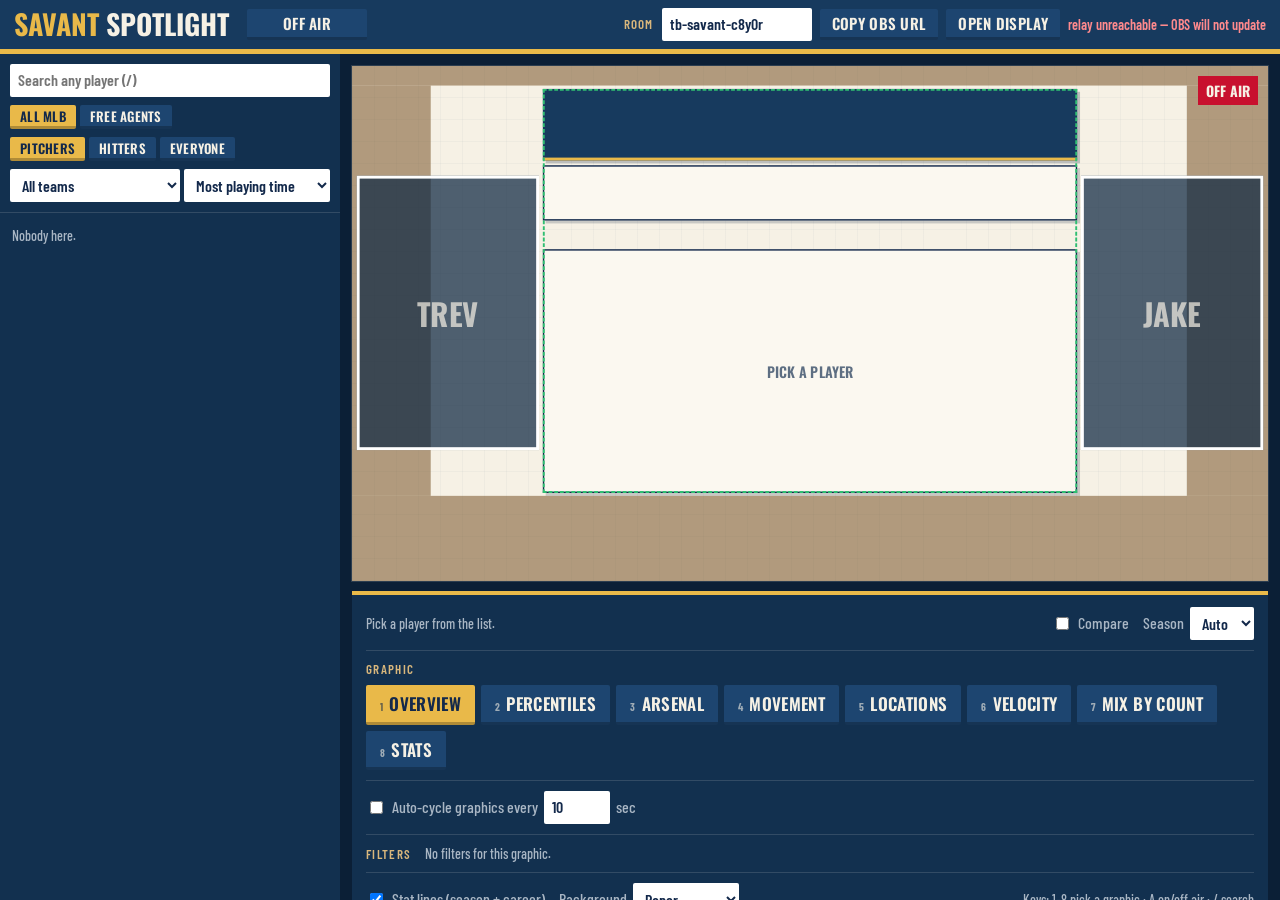
==== commit 5732fab5: "Add auto-cycle between graphics (default 10s, adjustable, pick which graphics) Co-Authored-By: Claud" ====
--- a/control.html
+++ b/control.html
@@ -73,6 +73,11 @@
   .who .n { font: 700 24px/1 var(--head); text-transform: uppercase; }
   .who .m { font: 500 15px var(--cond); color: var(--dim); margin-top: 3px; }
   .help { font: 500 14px var(--cond); color: var(--dim); }
+  #views button.live { box-shadow: inset 0 -4px 0 var(--red); }
+  #views button.live::after { content: ' ●'; color: var(--red); }
+  .cycList { display: flex; flex-wrap: wrap; gap: 4px 12px; flex: 1 1 100%; }
+  .cycList label { font-size: 14px; }
+  body:not(.cycling) .cycList, body:not(.cycling) #cycHelp { display: none; }
   .opt[hidden], .cmp[hidden] { display: none !important; }
   .cmp { display: inline-flex; gap: 4px; }
   .cmp button { max-width: 210px; overflow: hidden; text-overflow: ellipsis; }
@@ -121,6 +126,11 @@
         <span class="k">graphic</span>
         <div id="views"></div>
       </div>
+      <div class="bar">
+        <label><input type="checkbox" id="cyc"> Auto-cycle graphics every <input type="number" id="cycSecs" min="3" max="120" step="1"> sec</label>
+        <span class="help" id="cycHelp">Steps through the graphics ticked below, then starts over.</span>
+        <div id="cycList" class="cycList"></div>
+      </div>
       <div class="bar" id="optsBar">
         <span class="k">filters</span>
         <label class="opt" id="o-side">Opponent <select id="side"><option value="all">Everyone</option><option value="L">Lefties</option><option value="R">Righties</option></select></label>
@@ -163,11 +173,12 @@
   // ── state ──
   const DEF = { room: 'tb-savant-' + Math.random().toString(36).slice(2, 7), on: false, id: null, role: 'pit', view: 'overview', year: 'auto', yearUsed: SS.SEASON,
     opts: { side: 'all', loc: 'all', spray: 'all', zm: 'xwoba', stat: 'season' }, compare: false, id2: null, role2: 'pit', year2Used: SS.SEASON, slot: 'A',
-    rot: { on: false, secs: 12, years: false, t0: 0 }, lines: true, bg: 'paper', safe: Object.assign({}, SS.SAFE_DEFAULT), guides: true,
+    rot: { on: false, secs: 12, years: false, t0: 0 }, cycle: { on: false, secs: 10, t0: 0, views: { pit: null, bat: null } }, lines: true, bg: 'paper', safe: Object.assign({}, SS.SAFE_DEFAULT), guides: true,
     pool: { scope: 'all', role: 'pit', team: '', sort: 'pt' } };
   let S;
   try { S = Object.assign({}, DEF, JSON.parse(localStorage.getItem(STORE) || '{}')); } catch { S = Object.assign({}, DEF); }
-  S.opts = Object.assign({}, DEF.opts, S.opts); S.rot = Object.assign({}, DEF.rot, S.rot); S.pool = Object.assign({}, DEF.pool, S.pool); S.safe = Object.assign({}, DEF.safe, S.safe);
+  S.opts = Object.assign({}, DEF.opts, S.opts); S.rot = Object.assign({}, DEF.rot, S.rot);
+  S.cycle = Object.assign({}, DEF.cycle, S.cycle); S.cycle.views = Object.assign({}, DEF.cycle.views, S.cycle.views); S.pool = Object.assign({}, DEF.pool, S.pool); S.safe = Object.assign({}, DEF.safe, S.safe);
   if (params.get('room')) S.room = params.get('room');
   const save = () => { try { localStorage.setItem(STORE, JSON.stringify(S)); } catch {} };
 
@@ -192,7 +203,7 @@
   const net = (t, c) => { $('net').textContent = t; $('net').className = 'status ' + c; };
   const send = SS.publisher(HUB, () => S.room, net);
   const wire = () => ({ app: 'ss', seq: Date.now(), on: S.on, id: S.id, role: S.role, view: S.view, year: S.yearUsed, opts: S.opts, lines: S.lines, bg: S.bg, safe: S.safe,
-    compare: S.compare && !!S.id2, id2: S.id2, role2: S.role2, year2: S.year2Used, rot: S.rot });
+    compare: S.compare && !!S.id2, id2: S.id2, role2: S.role2, year2: S.year2Used, rot: S.rot, cycle: S.cycle });
   let pubT = 0;
   function commit() {
     save(); draw();
@@ -314,6 +325,11 @@
     $('o-stat').hidden = !v.career; $('o-rot').hidden = !v.career; $('o-roty').hidden = !(v.career && S.rot.on);
     $('stat').value = S.opts.stat; $('stat').disabled = S.rot.on;
     $('rot').checked = S.rot.on; $('rotSecs').value = String(S.rot.secs); $('rotYears').checked = S.rot.years;
+    document.body.classList.toggle('cycling', S.cycle.on);
+    $('cyc').checked = S.cycle.on; $('cycSecs').value = S.cycle.secs;
+    const inLoop = S.cycle.views[S.role] || views.map(x => x.key);
+    $('cycList').innerHTML = '<span class="k">in the loop</span>' + views.map(x => `<label><input type="checkbox" data-k="${x.key}"${inLoop.includes(x.key) ? ' checked' : ''}> ${x.name}</label>`).join('');
+    markLive();
     $('noOpts').hidden = !!(v.side || v.loc || v.spray || v.zm || v.career);
     $('side').options[1].text = S.role === 'pit' ? 'Left-handed hitters' : 'Left-handed pitchers';
     $('side').options[2].text = S.role === 'pit' ? 'Right-handed hitters' : 'Right-handed pitchers';
@@ -324,7 +340,27 @@
     drawGuides();
     stage.render(Object.assign(wire(), { on: true }));
   }
-  const setView = k => { if (k === 'stats' && S.view !== 'stats') S.rot.t0 = Date.now(); S.view = k; commit(); };
+  // cycle clock: t0 is set so the loop is on graphic i right now
+  const cyc = () => SS.cycleInfo(S, S.role);
+  const alignCycle = k => { const c = cyc(); if (!c) return; const i = c.keys.indexOf(k); S.cycle.t0 = Date.now() - Math.max(0, i) * c.ms; };
+  function markLive() {
+    const c = cyc();
+    document.querySelectorAll('#views button').forEach(b => b.classList.toggle('live', !!c && b.dataset.v === c.key));
+  }
+  setInterval(markLive, 250);
+  const setView = k => { if (k === 'stats' && S.view !== 'stats') S.rot.t0 = Date.now(); S.view = k; alignCycle(k); commit(); };
+  $('cyc').onchange = () => { S.cycle.on = $('cyc').checked; alignCycle(S.view); commit(); };
+  $('cycSecs').onchange = () => {
+    const live = cyc()?.key || S.view;
+    S.cycle.secs = Math.max(3, Math.min(120, Math.round(+$('cycSecs').value) || 10));
+    alignCycle(live); commit();
+  };
+  $('cycList').onchange = e => {
+    const live = cyc()?.key || S.view;
+    const keys = [...$('cycList').querySelectorAll('input:checked')].map(i => i.dataset.k);
+    S.cycle.views[S.role] = keys.length === SS.VIEWS[S.role].length ? null : keys;
+    alignCycle(keys.includes(live) ? live : keys[0]); commit();
+  };
   $('views').onclick = e => { const b = e.target.closest('button'); if (b) setView(b.dataset.v); };
   $('stat').onchange = () => { S.opts.stat = $('stat').value; commit(); };
   $('rot').onchange = () => { S.rot.on = $('rot').checked; S.rot.t0 = Date.now(); commit(); };
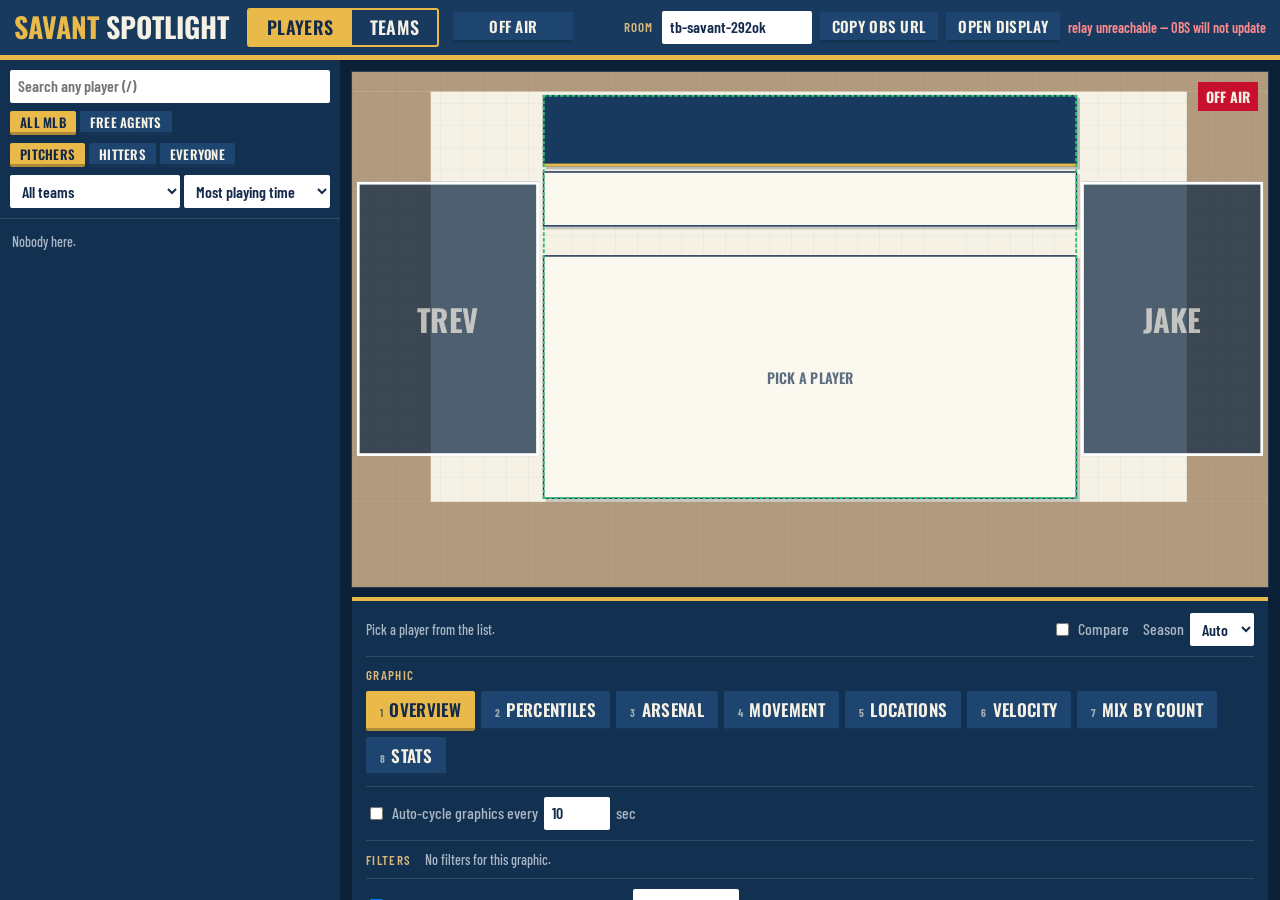
==== commit 09e48e47: "Add Teams mode: team card, luck board, league map, roster board, defense, past-season ghosts Co-Auth" ====
--- a/control.html
+++ b/control.html
@@ -85,12 +85,20 @@
   .row.sel2 { border-left-color: #2f8fd8; background: rgba(47,143,216,.14); }
   .row .slot { font: 700 12px var(--head); padding: 1px 5px; margin-left: 6px; background: var(--gold); color: var(--ink); }
   .row.sel2 .slot { background: #2f8fd8; color: #fff; }
+  .modeSw { display: inline-flex; border: 2px solid var(--gold); border-radius: 3px; overflow: hidden; margin-right: 6px; }
+  .modeSw button { border-radius: 0; border-bottom: 0; padding: 8px 18px 7px; font-size: 18px; background: transparent; }
+  .modeSw button.act { background: var(--gold); color: var(--ink); }
+  body.teams .pOnly, body.teams #scope, body.teams #roleF, body.teams #pfilt { display: none !important; }
+  body:not(.teams) .tOnly { display: none !important; }
+  .row .hs.tl { background: #fff; display: grid; place-items: center; }
+  .row .hs.tl img { width: 78%; height: 78%; object-fit: contain; }
   #loading { position: fixed; inset: 0; display: grid; place-items: center; background: rgba(11,31,54,.85); font: 700 28px var(--head); color: var(--gold); z-index: 50; text-transform: uppercase; }
 </style>
 </head>
 <body>
 <header>
   <h1><b>SAVANT</b> SPOTLIGHT</h1>
+  <div class="modeSw" id="modeSw"><button data-m="players">Players</button><button data-m="teams">Teams</button></div>
   <button id="airBtn" title="Fade the graphic in / out on the display (A)">OFF AIR</button>
   <span class="grow"></span>
   <span class="k">room</span><input type="text" id="room" style="width:150px">
@@ -104,7 +112,7 @@
       <input type="text" id="q" placeholder="Search any player (/)">
       <div class="filters" id="scope"></div>
       <div class="filters" id="roleF"></div>
-      <div class="filters">
+      <div class="filters" id="pfilt">
         <select id="teamF" style="flex:1"></select>
         <select id="sort"><option value="pt">Most playing time</option><option value="card">Fullest Savant card</option><option value="name">Name</option></select>
       </div>
@@ -119,8 +127,11 @@
         <span class="grow"></span>
         <label><input type="checkbox" id="compare"> Compare</label>
         <span class="cmp" id="cmpBox"><button id="slotA"></button><button id="slotB"></button><button id="swap" title="Swap A and B">⇄</button></span>
-        <label class="opt" id="roleWrap">Show as <select id="role"><option value="pit">Pitcher</option><option value="bat">Hitter</option></select></label>
-        <label>Season <select id="year"></select></label>
+        <label class="tOnly">Season <select id="tyear"></select></label>
+        <label class="tOnly" id="tyear2Wrap">B season <select id="tyear2"></select></label>
+        <label class="tOnly">Highlight past season <select id="tprev"></select></label>
+        <label class="opt pOnly" id="roleWrap">Show as <select id="role"><option value="pit">Pitcher</option><option value="bat">Hitter</option></select></label>
+        <label class="pOnly">Season <select id="year"></select></label>
       </div>
       <div class="bar">
         <span class="k">graphic</span>
@@ -131,7 +142,15 @@
         <span class="help" id="cycHelp">Steps through the graphics ticked below, then starts over.</span>
         <div id="cycList" class="cycList"></div>
       </div>
-      <div class="bar" id="optsBar">
+      <div class="bar tOnly">
+        <span class="k">options</span>
+        <label class="opt" id="t-luck">Side <select id="luck"><option value="off">Offense</option><option value="pit">Pitching</option></select></label>
+        <label class="opt" id="t-qm">Measure <select id="qm"></select></label>
+        <label class="opt" id="t-trail">Past-season arrows <select id="trail"><option value="sel">Picked teams</option><option value="all">All 30 teams</option><option value="none">None</option></select></label>
+        <label class="opt" id="t-rost">Show <select id="rost"><option value="both">Hitters + pitchers</option><option value="bat">Hitters</option><option value="pit">Pitchers</option></select></label>
+        <span class="help" id="tNoOpts">No options for this graphic.</span>
+      </div>
+      <div class="bar pOnly" id="optsBar">
         <span class="k">filters</span>
         <label class="opt" id="o-side">Opponent <select id="side"><option value="all">Everyone</option><option value="L">Lefties</option><option value="R">Righties</option></select></label>
         <label class="opt" id="o-loc">Pitches <select id="loc"></select></label>
@@ -143,7 +162,7 @@
         <span class="help" id="noOpts">No filters for this graphic.</span>
       </div>
       <div class="bar">
-        <label><input type="checkbox" id="lines"> Stat lines (season + career)</label>
+        <label class="pOnly"><input type="checkbox" id="lines"> Stat lines (season + career)</label>
         <label>Background <select id="bg"><option value="paper">Paper</option><option value="clear">Transparent</option></select></label>
         <span class="grow"></span>
         <span class="help">Keys: 1–8 pick a graphic · A on/off air · / search</span>
@@ -174,11 +193,16 @@
   const DEF = { room: 'tb-savant-' + Math.random().toString(36).slice(2, 7), on: false, id: null, role: 'pit', view: 'overview', year: 'auto', yearUsed: SS.SEASON,
     opts: { side: 'all', loc: 'all', spray: 'all', zm: 'xwoba', stat: 'season' }, compare: false, id2: null, role2: 'pit', year2Used: SS.SEASON, slot: 'A',
     rot: { on: false, secs: 12, years: false, t0: 0 }, cycle: { on: false, secs: 10, t0: 0, views: { pit: null, bat: null } }, lines: true, bg: 'paper', safe: Object.assign({}, SS.SAFE_DEFAULT), guides: true,
-    pool: { scope: 'all', role: 'pit', team: '', sort: 'pt' } };
+    pool: { scope: 'all', role: 'pit', team: '', sort: 'pt' },
+    mode: 'players', team: null, team2: null, tslot: 'A', tyear: SS.SEASON, tyear2: 0, tprev: 0, tview: 'tcard', topts: { luck: 'off', qm: 'xwoba', trail: 'sel', rost: 'both' } };
   let S;
   try { S = Object.assign({}, DEF, JSON.parse(localStorage.getItem(STORE) || '{}')); } catch { S = Object.assign({}, DEF); }
   S.opts = Object.assign({}, DEF.opts, S.opts); S.rot = Object.assign({}, DEF.rot, S.rot);
-  S.cycle = Object.assign({}, DEF.cycle, S.cycle); S.cycle.views = Object.assign({}, DEF.cycle.views, S.cycle.views); S.pool = Object.assign({}, DEF.pool, S.pool); S.safe = Object.assign({}, DEF.safe, S.safe);
+  S.cycle = Object.assign({}, DEF.cycle, S.cycle); S.cycle.views = Object.assign({}, DEF.cycle.views, S.cycle.views);
+  S.topts = Object.assign({}, DEF.topts, S.topts);
+  const TM = () => S.mode === 'teams';
+  const curRole = () => TM() ? 'team' : S.role;
+  const vkey = () => TM() ? S.tview : S.view; S.pool = Object.assign({}, DEF.pool, S.pool); S.safe = Object.assign({}, DEF.safe, S.safe);
   if (params.get('room')) S.room = params.get('room');
   const save = () => { try { localStorage.setItem(STORE, JSON.stringify(S)); } catch {} };
 
@@ -202,8 +226,9 @@
 
   const net = (t, c) => { $('net').textContent = t; $('net').className = 'status ' + c; };
   const send = SS.publisher(HUB, () => S.room, net);
-  const wire = () => ({ app: 'ss', seq: Date.now(), on: S.on, id: S.id, role: S.role, view: S.view, year: S.yearUsed, opts: S.opts, lines: S.lines, bg: S.bg, safe: S.safe,
-    compare: S.compare && !!S.id2, id2: S.id2, role2: S.role2, year2: S.year2Used, rot: S.rot, cycle: S.cycle });
+  const wire = () => ({ app: 'ss', seq: Date.now(), on: S.on, id: S.id, role: S.role, view: vkey(), year: S.yearUsed, opts: S.opts, lines: S.lines, bg: S.bg, safe: S.safe,
+    compare: S.compare && (TM() ? !!S.team2 : !!S.id2), id2: S.id2, role2: S.role2, year2: S.year2Used, rot: S.rot, cycle: S.cycle,
+    mode: S.mode, team: S.team, team2: S.team2, tyear: S.tyear, tyear2: S.tyear2 || S.tyear, tprev: S.tprev || 0, topts: S.topts });
   let pubT = 0;
   function commit() {
     save(); draw();
@@ -248,7 +273,33 @@
       `<div class="cc"><b>${cc || '–'}</b>CARD</div></div>`;
   }
   let remote = [], remoteQ = '', rT = 0;
+  // teams mode: the 30 clubs, ranked off Savant's team boards
+  let TL = null;
+  function teamRows() {
+    const q = norm($('q').value.trim());
+    const ids = Object.keys(SS.TEAMS).map(Number).filter(id => !q || norm(SS.teamName(id, S.tyear) + ' ' + SS.TEAMS[id][0]).includes(q));
+    const rk = (id, side, dir) => { const v = TL?.T[id]?.[side]?.xwoba; if (v == null) return null; return TL.ids.map(i => TL.T[i]?.[side]?.xwoba).filter(x => x != null).filter(x => dir > 0 ? x > v : x < v).length + 1; };
+    ids.sort((a, b) => SS.teamName(a, S.tyear).localeCompare(SS.teamName(b, S.tyear)));
+    $('list').innerHTML = ids.map(id => {
+      const slot = id === S.team ? 'A' : S.compare && id === S.team2 ? 'B' : '';
+      const o = rk(id, 'off', 1), p = rk(id, 'pit', -1);
+      return `<div class="row${slot === 'A' ? ' sel' : slot === 'B' ? ' sel2' : ''}" data-tid="${id}"><div class="hs tl"><img src="${SS.logoLight(id)}" alt=""></div>` +
+        `<div><div class="n">${SS.esc(SS.teamName(id, S.tyear))}${S.compare && slot ? `<span class="slot">${slot}</span>` : ''}</div><div class="m">${S.tyear} xwOBA rank · offense ${o ?? '–'} · pitching ${p ?? '–'}</div></div><div></div></div>`;
+    }).join('') || '<div class="more">No team by that name.</div>';
+  }
+  async function pickTeam(id) {
+    if (S.compare && S.tslot === 'B' && S.team) {
+      if (id === S.team && !(S.tyear2 && S.tyear2 !== S.tyear)) return;
+      S.team2 = id;
+    } else {
+      S.team = id;
+      if (S.team2 === id && !(S.tyear2 && S.tyear2 !== S.tyear)) S.team2 = null;
+      if (S.compare && !S.team2) S.tslot = 'B';
+    }
+    commit(); drawList();
+  }
   function drawList() {
+    if (TM()) return teamRows();
     const q = norm($('q').value.trim()), f = S.pool;
     let list = Object.values(SS.DB.players).filter(p => p.name);
     // a typed name searches everybody; the buttons only shape the browse list
@@ -268,12 +319,13 @@
     if (q && extra.length) h += `<div class="sect">MORE PLAYERS (ANY SEASON)</div>` + extra.map(rowHTML).join('');
     $('list').innerHTML = h;
   }
-  $('list').onclick = e => { const r = e.target.closest('.row'); if (r) pick(+r.dataset.id); };
+  $('list').onclick = e => { const r = e.target.closest('.row'); if (!r) return; if (r.dataset.tid) pickTeam(+r.dataset.tid); else pick(+r.dataset.id); };
   $('q').addEventListener('input', () => {
     drawList();
     const q = $('q').value.trim();
     clearTimeout(rT);
     if (q.length < 3) { remote = []; return; }
+    if (TM()) return;
     rT = setTimeout(async () => { remoteQ = q; const r = await SS.search(q); if (remoteQ === q) { remote = r; drawList(); } }, 350);
   });
   function filterButtons(host, items, key) {
@@ -308,6 +360,10 @@
     document.body.classList.toggle('noguides', !S.guides);
     $('airBtn').textContent = S.on ? 'ON AIR' : 'OFF AIR';
     $('airBtn').classList.toggle('live', S.on);
+    document.body.classList.toggle('teams', TM());
+    document.querySelectorAll('#modeSw button').forEach(b => b.classList.toggle('act', b.dataset.m === S.mode));
+    $('q').placeholder = TM() ? 'Search teams (/)' : 'Search any player (/)';
+    if (TM()) return drawTeams();
     const p = S.id && P(S.id);
     $('who').innerHTML = p ? `<div><div class="n">${SS.esc(p.name)}</div><div class="m">${S.role === 'pit' ? 'Pitcher' : 'Hitter'} · showing ${S.yearUsed}${S.year === 'auto' && S.yearUsed !== SS.SEASON ? ' (auto: not enough ' + SS.SEASON + ' data)' : ''}</div></div>`
       : '<span class="help">Pick a player from the list.</span>';
@@ -340,25 +396,53 @@
     drawGuides();
     stage.render(Object.assign(wire(), { on: true }));
   }
+  function drawTeams() {
+    const nm = id => id ? SS.teamName(id, S.tyear) : 'pick a team';
+    $('who').innerHTML = `<div><div class="n">${S.team ? SS.esc(nm(S.team)) : 'All 30 teams'}</div><div class="m">Teams · ${S.tyear} season${S.tprev ? ` · ghost = ${S.tprev}` : ''}` +
+      `${S.compare && S.team2 ? ` · vs ${SS.esc(SS.teamName(S.team2, S.tyear2 || S.tyear))} ${S.tyear2 || S.tyear}` : ''}</div></div>`;
+    $('cmpBox').hidden = !S.compare; $('compare').checked = S.compare;
+    $('slotA').textContent = 'A: ' + nm(S.team); $('slotB').textContent = 'B: ' + (S.team2 ? SS.teamName(S.team2, S.tyear2 || S.tyear) : 'pick a team');
+    $('slotA').classList.toggle('act', S.tslot !== 'B'); $('slotB').classList.toggle('act', S.tslot === 'B');
+    $('tyear2Wrap').hidden = !S.compare;
+    $('tyear').value = String(S.tyear); $('tyear2').value = String(S.tyear2 || 0); $('tprev').value = String(S.tprev || 0);
+    const views = SS.VIEWS.team, v = SS.viewOf('team', S.tview);
+    $('views').innerHTML = views.map((x, i) => `<button data-v="${x.key}" class="${x.key === S.tview ? 'act' : ''}"><small>${i + 1}</small>${x.name}</button>`).join('');
+    $('t-luck').hidden = !v.luck; $('t-qm').hidden = !v.qm; $('t-trail').hidden = !(v.trail && S.tprev); $('t-rost').hidden = !v.rost;
+    $('tNoOpts').hidden = !!(v.luck || v.qm || v.rost);
+    for (const k of ['luck', 'qm', 'trail', 'rost']) $(k).value = S.topts[k];
+    document.body.classList.toggle('cycling', S.cycle.on);
+    $('cyc').checked = S.cycle.on; $('cycSecs').value = S.cycle.secs;
+    const inLoop = S.cycle.views.team || views.map(x => x.key);
+    $('cycList').innerHTML = '<span class="k">in the loop</span>' + views.map(x => `<label><input type="checkbox" data-k="${x.key}"${inLoop.includes(x.key) ? ' checked' : ''}> ${x.name}</label>`).join('');
+    markLive();
+    $('bg').value = S.bg; $('guides').checked = S.guides;
+    for (const [k, id] of [['l', 'safeL'], ['r', 'safeR'], ['t', 'safeT'], ['b', 'safeB']]) $(id).value = S.safe[k];
+    drawGuides();
+    stage.render(Object.assign(wire(), { on: true }));
+  }
   // cycle clock: t0 is set so the loop is on graphic i right now
-  const cyc = () => SS.cycleInfo(S, S.role);
+  const cyc = () => SS.cycleInfo(S, curRole());
   const alignCycle = k => { const c = cyc(); if (!c) return; const i = c.keys.indexOf(k); S.cycle.t0 = Date.now() - Math.max(0, i) * c.ms; };
   function markLive() {
     const c = cyc();
     document.querySelectorAll('#views button').forEach(b => b.classList.toggle('live', !!c && b.dataset.v === c.key));
   }
   setInterval(markLive, 250);
-  const setView = k => { if (k === 'stats' && S.view !== 'stats') S.rot.t0 = Date.now(); S.view = k; alignCycle(k); commit(); };
-  $('cyc').onchange = () => { S.cycle.on = $('cyc').checked; alignCycle(S.view); commit(); };
+  const setView = k => {
+    if (TM()) S.tview = k;
+    else { if (k === 'stats' && S.view !== 'stats') S.rot.t0 = Date.now(); S.view = k; }
+    alignCycle(k); commit();
+  };
+  $('cyc').onchange = () => { S.cycle.on = $('cyc').checked; alignCycle(vkey()); commit(); };
   $('cycSecs').onchange = () => {
-    const live = cyc()?.key || S.view;
+    const live = cyc()?.key || vkey();
     S.cycle.secs = Math.max(3, Math.min(120, Math.round(+$('cycSecs').value) || 10));
     alignCycle(live); commit();
   };
   $('cycList').onchange = e => {
-    const live = cyc()?.key || S.view;
+    const live = cyc()?.key || vkey();
     const keys = [...$('cycList').querySelectorAll('input:checked')].map(i => i.dataset.k);
-    S.cycle.views[S.role] = keys.length === SS.VIEWS[S.role].length ? null : keys;
+    S.cycle.views[curRole()] = keys.length === SS.VIEWS[curRole()].length ? null : keys;
     alignCycle(keys.includes(live) ? live : keys[0]); commit();
   };
   $('views').onclick = e => { const b = e.target.closest('button'); if (b) setView(b.dataset.v); };
@@ -366,10 +450,16 @@
   $('rot').onchange = () => { S.rot.on = $('rot').checked; S.rot.t0 = Date.now(); commit(); };
   $('rotSecs').onchange = () => { S.rot.secs = +$('rotSecs').value; S.rot.t0 = Date.now(); commit(); };
   $('rotYears').onchange = () => { S.rot.years = $('rotYears').checked; S.rot.t0 = Date.now(); commit(); };
-  $('compare').onchange = () => { S.compare = $('compare').checked; S.slot = S.compare && S.id && !S.id2 ? 'B' : 'A'; commit(); drawList(); };
-  $('slotA').onclick = () => { S.slot = 'A'; draw(); };
-  $('slotB').onclick = () => { S.slot = 'B'; draw(); };
-  $('swap').onclick = async () => { if (!S.id2) return; [S.id, S.id2, S.role, S.role2] = [S.id2, S.id, S.role2, S.role]; await resolveYear(); commit(); drawList(); };
+  $('compare').onchange = () => {
+    S.compare = $('compare').checked;
+    if (TM()) S.tslot = S.compare && S.team && !S.team2 ? 'B' : 'A'; else S.slot = S.compare && S.id && !S.id2 ? 'B' : 'A';
+    commit(); drawList();
+  };
+  $('slotA').onclick = () => { if (TM()) S.tslot = 'A'; else S.slot = 'A'; draw(); };
+  $('slotB').onclick = () => { if (TM()) S.tslot = 'B'; else S.slot = 'B'; draw(); };
+  $('swap').onclick = async () => {
+    if (TM()) { if (!S.team2) return; [S.team, S.team2] = [S.team2, S.team]; if (S.tyear2) [S.tyear, S.tyear2] = [S.tyear2, S.tyear]; commit(); drawList(); return; }
+    if (!S.id2) return; [S.id, S.id2, S.role, S.role2] = [S.id2, S.id, S.role2, S.role]; await resolveYear(); commit(); drawList(); };
   $('loc').innerHTML = Object.entries(SS.LOC_FILTER).map(([k, f]) => `<option value="${k}">${f.lab.toLowerCase()}</option>`).join('');
   $('spray').innerHTML = Object.entries(SS.SPRAY_FILTER).map(([k, f]) => `<option value="${k}">${f.lab.toLowerCase()}</option>`).join('');
   $('zm').innerHTML = Object.entries(SS.ZONE_METRIC).map(([k, f]) => `<option value="${k}">${f.lab}</option>`).join('');
@@ -378,6 +468,19 @@
   $('year').onchange = async () => { S.year = $('year').value === 'auto' ? 'auto' : +$('year').value; await resolveYear(); commit(); };
   $('role').onchange = () => { S.role = $('role').value; if (!SS.VIEWS[S.role].some(v => v.key === S.view)) S.view = 'overview'; resolveYear().then(commit); };
   $('lines').onchange = () => { S.lines = $('lines').checked; commit(); };
+  // teams
+  document.getElementById('modeSw').onclick = e => { const b = e.target.closest('button'); if (!b || b.dataset.m === S.mode) return; S.mode = b.dataset.m; $('q').value = ''; commit(); drawList(); };
+  const tyears = Array.from({ length: SS.SEASON - SS.TEAM_FIRST + 1 }, (_, i) => SS.SEASON - i);
+  $('tyear').innerHTML = tyears.map(y => `<option value="${y}">${y}</option>`).join('');
+  $('tyear2').innerHTML = '<option value="0">Same as A</option>' + tyears.map(y => `<option value="${y}">${y}</option>`).join('');
+  const fillPrev = () => { $('tprev').innerHTML = '<option value="0">None</option>' + tyears.filter(y => y < S.tyear).map(y => `<option value="${y}">${y}</option>`).join(''); };
+  fillPrev();
+  const loadTL = async () => { TL = await SS.teamLeague(S.tyear).catch(() => null); if (TM()) drawList(); };
+  $('tyear').onchange = () => { S.tyear = +$('tyear').value; if (S.tprev >= S.tyear) S.tprev = S.tyear - 1 >= SS.TEAM_FIRST ? S.tyear - 1 : 0; fillPrev(); loadTL(); commit(); };
+  $('tyear2').onchange = () => { S.tyear2 = +$('tyear2').value; commit(); };
+  $('tprev').onchange = () => { S.tprev = +$('tprev').value; commit(); };
+  $('qm').innerHTML = Object.entries(SS.QM).map(([k, m]) => `<option value="${k}">${m[0]}</option>`).join('');
+  for (const k of ['luck', 'qm', 'trail', 'rost']) $(k).onchange = () => { S.topts[k] = $(k).value; commit(); };
   $('bg').onchange = () => { S.bg = $('bg').value; commit(); };
   $('airBtn').onclick = () => { S.on = !S.on; commit(); };
   for (const [k, id] of [['l', 'safeL'], ['r', 'safeR'], ['t', 'safeT'], ['b', 'safeB']]) $(id).onchange = () => { S.safe[k] = +$(id).value || SS.SAFE_DEFAULT[k]; commit(); };
@@ -388,7 +491,7 @@
     if (e.target.matches('input, select, textarea')) { if (e.key === 'Escape') e.target.blur(); return; }
     if (e.key === '/') { e.preventDefault(); $('q').focus(); return; }
     if (e.key === 'a' || e.key === 'A') { S.on = !S.on; commit(); return; }
-    const n = +e.key, views = SS.VIEWS[S.role];
+    const n = +e.key, views = SS.VIEWS[curRole()];
     if (n >= 1 && n <= views.length) setView(views[n - 1].key);
   });
 
@@ -406,6 +509,7 @@
   draw();
   SS.load(msg => { $('loading').textContent = msg || 'LOADING…'; }).then(async () => {
     L0 = await lg().catch(() => null);
+    await loadTL();
     $('loading').style.display = 'none';
     drawList();
     commit();
--- a/ss.css
+++ b/ss.css
@@ -22,14 +22,17 @@
 .hd.in { animation: slideIn .55s cubic-bezier(.3,1.2,.5,1); }
 @keyframes slideIn { from { transform: translateX(-40px); opacity: 0; } }
 .hd .half { flex: 1; min-width: 0; display: flex; position: relative; }
-.hd.duo .half + .half { border-left: 6px solid var(--gold); }
+.hd.duo .half + .half { border-left: 6px solid var(--gold); flex-direction: row-reverse; }   /* B mirrors: face out at the right edge */
+.hd.duo .half + .half .shot { border-right: 0; border-left: 6px solid var(--gold); }
+.hd.duo .half + .half .pid { text-align: right; padding: 16px 16px 0 14px; }
 .hd.duo .shot { flex-basis: 118px; }
 .hd.duo .pid { padding: 16px 14px 0 16px; }
 .hd.duo .nm { font-size: 44px; margin-top: 10px; }
 .hd.duo .nm.long { font-size: 36px; margin-top: 14px; }
 .hd.duo .meta { font-size: 18px; }
 .hd.duo .kick { font-size: 14px; }
-.hd.duo .logo { flex-basis: 64px; height: 64px; margin: 0 14px 0 4px; align-self: flex-start; margin-top: 14px; }
+.hd.duo .logo { flex-basis: 64px; height: 64px; margin: 14px 46px 0 4px; align-self: flex-start; }
+.hd.duo .half + .half .logo { margin: 14px 4px 0 46px; }
 .hd .vs { position: absolute; left: 50%; top: 50%; width: 62px; height: 62px; margin: -31px 0 0 -34px; background: var(--gold); color: var(--ink);
   font: 700 30px/62px var(--head); text-align: center; box-shadow: 4px 4px 0 rgba(15,39,66,.45); transform: rotate(-6deg); z-index: 2; }
 .stage.duo .lines { display: none; }
@@ -208,4 +211,31 @@
 .h2h .ht.win b { box-shadow: 0 0 0 4px var(--gold), 0 2px 0 4px rgba(0,0,0,.18); }
 @keyframes growR { from { right: 0; } }
 
+/* ── teams ── */
+.stage.tm .lines { display: none; }
+.hd .shot.tlogo { display: flex; align-items: center; justify-content: center; }
+.hd .shot.tlogo img { position: static; transform: none; height: 74%; width: 74%; object-fit: contain; }
+.tcard { position: absolute; inset: 12px 22px 30px 14px; display: grid; grid-template-columns: 1fr 1fr; column-gap: 36px; }
+.tcol { display: flex; flex-direction: column; }
+.tcol .pr { height: var(--rh); grid-template-columns: 170px 1fr 104px; column-gap: 30px; }
+.tsec { height: 34px; display: flex; align-items: flex-end; padding-bottom: 4px; box-sizing: border-box; font: 700 15px/1 var(--cond); letter-spacing: .14em; color: var(--gold-dk); border-bottom: 2px solid var(--rule); margin-bottom: 2px; }
+.tcard .pv { display: flex; flex-direction: column; line-height: 1; }
+.tcard .pv small { font: 700 13px var(--cond); color: var(--slate); letter-spacing: .04em; margin-top: 3px; }
+.pt .gh, .h2h .ht .gh { position: absolute; top: 50%; width: calc(var(--bd, 44px) * .72); height: calc(var(--bd, 44px) * .72); margin: calc(var(--bd, 44px) * -.36) 0 0 calc(var(--bd, 44px) * -.36);
+  border-radius: 50%; border: 3px dashed var(--ink); box-sizing: border-box; background: rgba(255,255,255,.6); z-index: 0; }
+.h2h .ht.l .gh { margin: calc(var(--bd, 44px) * -.36) calc(var(--bd, 44px) * -.36) 0 0; }
+.pt .gh em { position: absolute; top: -18px; left: 50%; transform: translateX(-50%); font: 700 12px var(--cond); font-style: normal; color: var(--ink); letter-spacing: .04em; }
+.pt .pf, .pt .pb { z-index: 1; }
+.h2h.tm { column-gap: 26px; }
+.h2h.tm .hsec { grid-column: 1 / -1; display: flex; align-items: flex-end; justify-content: center; font: 700 14px/1 var(--cond); letter-spacing: .14em; color: var(--gold-dk); border-bottom: 2px solid var(--rule); padding-bottom: 4px; }
+.rost { position: absolute; inset: 12px 16px 30px; display: grid; align-content: start; }
+.rost > div { display: flex; align-items: center; justify-content: center; border-top: 2px solid var(--rule); font: 600 22px/1 var(--head); }
+.rost > .h { border: 0; height: 30px; font: 700 12px/1.1 var(--cond); letter-spacing: .1em; color: var(--slate); text-align: center; }
+.rost > .h.l { justify-content: flex-start; }
+.rost .ph { justify-content: flex-start; overflow: hidden; animation: fadeUp .4s ease-out both; animation-delay: calc(var(--i) * 45ms); }
+.rost .ph img { width: 40px; height: 40px; border-radius: 50%; object-fit: cover; object-position: 50% 0; background: var(--paper2); border: 2px solid var(--ink); }
+.rost .pn2 { justify-content: flex-start; padding-left: 10px; font-size: 20px; text-transform: uppercase; white-space: nowrap; overflow: hidden; }
+.rost .pill { min-width: 74px; padding: 6px 6px 5px; text-align: center; color: #fff; box-sizing: border-box; }
+.rost .dim { color: var(--slate); font-size: 18px; }
+
 html.no-anim *, html.no-anim *::before, html.no-anim *::after { animation: none !important; transition: none !important; }
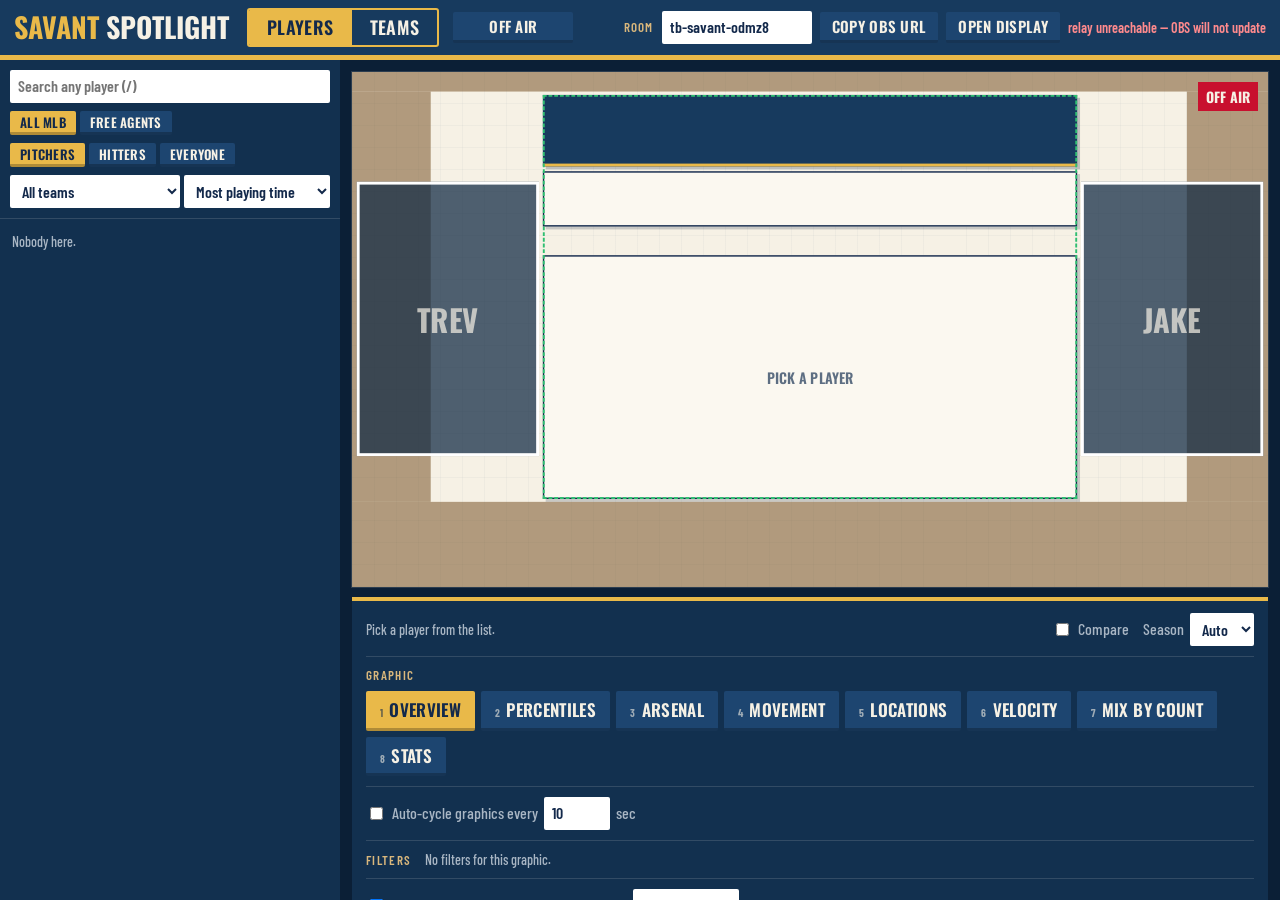
==== commit b2e7f678: "Add All-JM column frame (528x1004, right) with narrow layouts for every graphic Co-Authored-By: Clau" ====
--- a/control.html
+++ b/control.html
@@ -168,7 +168,8 @@
         <span class="help">Keys: 1–8 pick a graphic · A on/off air · / search</span>
       </div>
       <div class="bar">
-        <span class="k">safe area (stays clear of the host cams)</span>
+        <label>Frame <select id="frame"><option value="cams">Between the host cams</option><option value="alljm">All-JM column (528×1004, right)</option></select></label>
+        <span class="k" id="safeK">safe area (stays clear of the host cams)</span>
         <label>Left <input type="number" id="safeL" step="5"></label>
         <label>Right <input type="number" id="safeR" step="5"></label>
         <label>Top <input type="number" id="safeT" step="5"></label>
@@ -192,7 +193,7 @@
   // ── state ──
   const DEF = { room: 'tb-savant-' + Math.random().toString(36).slice(2, 7), on: false, id: null, role: 'pit', view: 'overview', year: 'auto', yearUsed: SS.SEASON,
     opts: { side: 'all', loc: 'all', spray: 'all', zm: 'xwoba', stat: 'season' }, compare: false, id2: null, role2: 'pit', year2Used: SS.SEASON, slot: 'A',
-    rot: { on: false, secs: 12, years: false, t0: 0 }, cycle: { on: false, secs: 10, t0: 0, views: { pit: null, bat: null } }, lines: true, bg: 'paper', safe: Object.assign({}, SS.SAFE_DEFAULT), guides: true,
+    rot: { on: false, secs: 12, years: false, t0: 0 }, cycle: { on: false, secs: 10, t0: 0, views: { pit: null, bat: null } }, lines: true, bg: 'paper', frame: 'cams', safe: Object.assign({}, SS.SAFE_DEFAULT), guides: true,
     pool: { scope: 'all', role: 'pit', team: '', sort: 'pt' },
     mode: 'players', team: null, team2: null, tslot: 'A', tyear: SS.SEASON, tyear2: 0, tprev: 0, tview: 'tcard', topts: { luck: 'off', qm: 'xwoba', trail: 'sel', rost: 'both' } };
   let S;
@@ -216,8 +217,10 @@
   guides.className = 'guides';
   stage.el.appendChild(guides);
   function drawGuides() {
-    const s = S.safe, C = SS.CAMS, v = C.video, h = C.bottom - C.top;
+    const s = S.frame === 'alljm' ? SS.ALLJM : S.safe, C = SS.CAMS, v = C.video, h = C.bottom - C.top;
     const box = (cls, x, y, w, hh, t = '') => `<div class="${cls}" style="left:${x}px;top:${y}px;width:${w}px;height:${hh}px">${t}</div>`;
+    // the All-JM column has its own spot on the frame; the host-cam boxes don't apply to it
+    if (S.frame === 'alljm') { guides.innerHTML = box('safe', s.l, s.t, s.r - s.l, s.b - s.t); return; }
     guides.innerHTML =
       box('mask', 0, 0, 1920, v.t) + box('mask', 0, v.b, 1920, 1080 - v.b) + box('mask', 0, v.t, v.l, v.b - v.t) + box('mask', v.r, v.t, 1920 - v.r, v.b - v.t) +
       box('cam', 10, C.top, Math.max(60, s.l - 18), h, 'Trev') + box('cam', s.r + 8, C.top, Math.max(60, 1910 - s.r - 8), h, 'Jake') +
@@ -226,7 +229,7 @@
 
   const net = (t, c) => { $('net').textContent = t; $('net').className = 'status ' + c; };
   const send = SS.publisher(HUB, () => S.room, net);
-  const wire = () => ({ app: 'ss', seq: Date.now(), on: S.on, id: S.id, role: S.role, view: vkey(), year: S.yearUsed, opts: S.opts, lines: S.lines, bg: S.bg, safe: S.safe,
+  const wire = () => ({ app: 'ss', seq: Date.now(), on: S.on, id: S.id, role: S.role, view: vkey(), year: S.yearUsed, opts: S.opts, lines: S.lines, bg: S.bg, frame: S.frame, safe: S.safe,
     compare: S.compare && (TM() ? !!S.team2 : !!S.id2), id2: S.id2, role2: S.role2, year2: S.year2Used, rot: S.rot, cycle: S.cycle,
     mode: S.mode, team: S.team, team2: S.team2, tyear: S.tyear, tyear2: S.tyear2 || S.tyear, tprev: S.tprev || 0, topts: S.topts });
   let pubT = 0;
@@ -392,9 +395,16 @@
     for (const k of ['side', 'loc', 'spray', 'zm']) $(k).value = S.opts[k];
     $('year').value = String(S.year);
     $('lines').checked = S.lines; $('bg').value = S.bg; $('guides').checked = S.guides;
-    for (const [k, id] of [['l', 'safeL'], ['r', 'safeR'], ['t', 'safeT'], ['b', 'safeB']]) $(id).value = S.safe[k];
+    syncFrame();
     drawGuides();
     stage.render(Object.assign(wire(), { on: true }));
+  }
+  function syncFrame() {
+    const aj = S.frame === 'alljm';
+    $('frame').value = aj ? 'alljm' : 'cams';
+    $('safeK').textContent = aj ? 'safe area (used by the between-cams frame)' : 'safe area (stays clear of the host cams)';
+    for (const [k, id] of [['l', 'safeL'], ['r', 'safeR'], ['t', 'safeT'], ['b', 'safeB']]) { $(id).value = S.safe[k]; $(id).disabled = aj; }
+    $('safeReset').disabled = aj;
   }
   function drawTeams() {
     const nm = id => id ? SS.teamName(id, S.tyear) : 'pick a team';
@@ -416,7 +426,7 @@
     $('cycList').innerHTML = '<span class="k">in the loop</span>' + views.map(x => `<label><input type="checkbox" data-k="${x.key}"${inLoop.includes(x.key) ? ' checked' : ''}> ${x.name}</label>`).join('');
     markLive();
     $('bg').value = S.bg; $('guides').checked = S.guides;
-    for (const [k, id] of [['l', 'safeL'], ['r', 'safeR'], ['t', 'safeT'], ['b', 'safeB']]) $(id).value = S.safe[k];
+    syncFrame();
     drawGuides();
     stage.render(Object.assign(wire(), { on: true }));
   }
@@ -484,6 +494,12 @@
   $('bg').onchange = () => { S.bg = $('bg').value; commit(); };
   $('airBtn').onclick = () => { S.on = !S.on; commit(); };
   for (const [k, id] of [['l', 'safeL'], ['r', 'safeR'], ['t', 'safeT'], ['b', 'safeB']]) $(id).onchange = () => { S.safe[k] = +$(id).value || SS.SAFE_DEFAULT[k]; commit(); };
+  $('frame').onchange = () => {
+    S.frame = $('frame').value;
+    // the All-JM column sits over the show, so a full-screen paper backdrop would cover it
+    if (S.frame === 'alljm') S.bg = 'clear';
+    commit();
+  };
   $('safeReset').onclick = () => { S.safe = Object.assign({}, SS.SAFE_DEFAULT); commit(); };
   $('guides').onchange = () => { S.guides = $('guides').checked; save(); draw(); };
 
--- a/ss.css
+++ b/ss.css
@@ -239,3 +239,50 @@
 .rost .dim { color: var(--slate); font-size: 18px; }
 
 html.no-anim *, html.no-anim *::before, html.no-anim *::after { animation: none !important; transition: none !important; }
+
+/* ── All-JM frame: the 528×1004 column pinned right at top 38 (same spot as All-JM Team / MLB Standings) ── */
+.stage.slim .panel { gap: 8px; }
+.stage.slim.off .panel { transform: translateX(560px); }
+.stage.slim .hd, .stage.slim .lines, .stage.slim .body { box-shadow: none; }
+.stage.slim .hd { flex-basis: 112px; border-bottom-width: 5px; }
+.stage.slim .hd .shot { flex-basis: 104px; border-right-width: 5px; }
+.stage.slim .hd .pid { padding: 13px 12px 0 14px; }
+.stage.slim .hd .kick { font-size: 14px; }
+.stage.slim .hd .nm { font-size: 42px; margin-top: 6px; }
+.stage.slim .hd .meta { font-size: 17px; margin-top: 7px; }
+.stage.slim .hd .logo { flex-basis: 62px; height: 62px; margin: 0 12px 0 0; }
+.stage.slim .hd.duo { flex-basis: 170px; flex-direction: column; }
+.stage.slim .hd.duo .half + .half { border-left: 0; border-top: 5px solid var(--gold); flex-direction: row; }
+.stage.slim .hd.duo .half + .half .shot { border-left: 0; border-right: 5px solid var(--gold); }
+.stage.slim .hd.duo .half + .half .pid { text-align: left; padding: 9px 12px 0 14px; }
+.stage.slim .hd.duo .shot { flex-basis: 84px; }
+.stage.slim .hd.duo .pid { padding: 9px 12px 0 14px; }
+.stage.slim .hd.duo .nm { margin-top: 4px; }
+.stage.slim .hd.duo .meta { font-size: 14px; margin-top: 4px; }
+.stage.slim .hd.duo .kick { font-size: 12px; }
+.stage.slim .hd.duo .logo, .stage.slim .hd.duo .half + .half .logo { flex-basis: 48px; height: 48px; margin: 0 14px 0 0; align-self: center; }
+.stage.slim .hd .vs { left: auto; right: 72px; width: 48px; height: 48px; margin: -24px 0 0 0; font-size: 24px; line-height: 48px; }
+.stage.slim .lines { flex-basis: 100px; }
+.stage.slim .lines th { font-size: 14px; }
+.stage.slim .lines td { font-size: 25px; padding: 6px 0 5px; }
+.stage.slim .lines .rl { width: 84px; padding-left: 10px; font-size: 16px; }
+.stage.slim .vt { flex-basis: 36px; }
+.stage.slim .vt b { font-size: 23px; line-height: 36px; padding: 0 12px; white-space: nowrap; }
+.stage.slim .vt span { font-size: 12px; letter-spacing: .08em; text-align: right; padding-left: 8px; }
+.ars.slim .pn { font-size: 21px; gap: 8px; }
+.ars.slim .pn i { width: 10px; flex-basis: 10px; }
+.ars.slim .pn small { font-size: 12px; }
+.ars.slim .use { gap: 6px; padding: 0 6px 0 0; }
+.ars.slim .use b { font-size: 21px; }
+.ars.slim > div { font-size: 23px; }
+.ars.slim > .h { font-size: 12px; letter-spacing: .06em; }
+.ars.slim .pill { min-width: 54px; font-size: 19px; padding: 5px 3px 4px; }
+.stage.slim .h2h { inset: 12px 10px; grid-template-columns: 62px 1fr 148px 1fr 62px; column-gap: 9px; }
+.stage.slim .h2h .hv { font-size: calc(var(--fs) * .82); }
+.stage.slim .h2h .hl { font-size: calc(var(--fs) * .86); }
+.stage.slim .h2h.tm { column-gap: 9px; }
+.tcard.one { grid-template-columns: 1fr; inset: 8px 14px 30px 10px; }
+.tcard.one .tcol .pr { grid-template-columns: 150px 1fr 74px; column-gap: 20px; }
+.tcard.one .tsec { margin-top: 2px; }
+.stage.slim .h2h { grid-template-columns: 58px 1fr 124px 1fr 58px; column-gap: 21px; }
+.stage.slim .h2h.tm { column-gap: 21px; }
